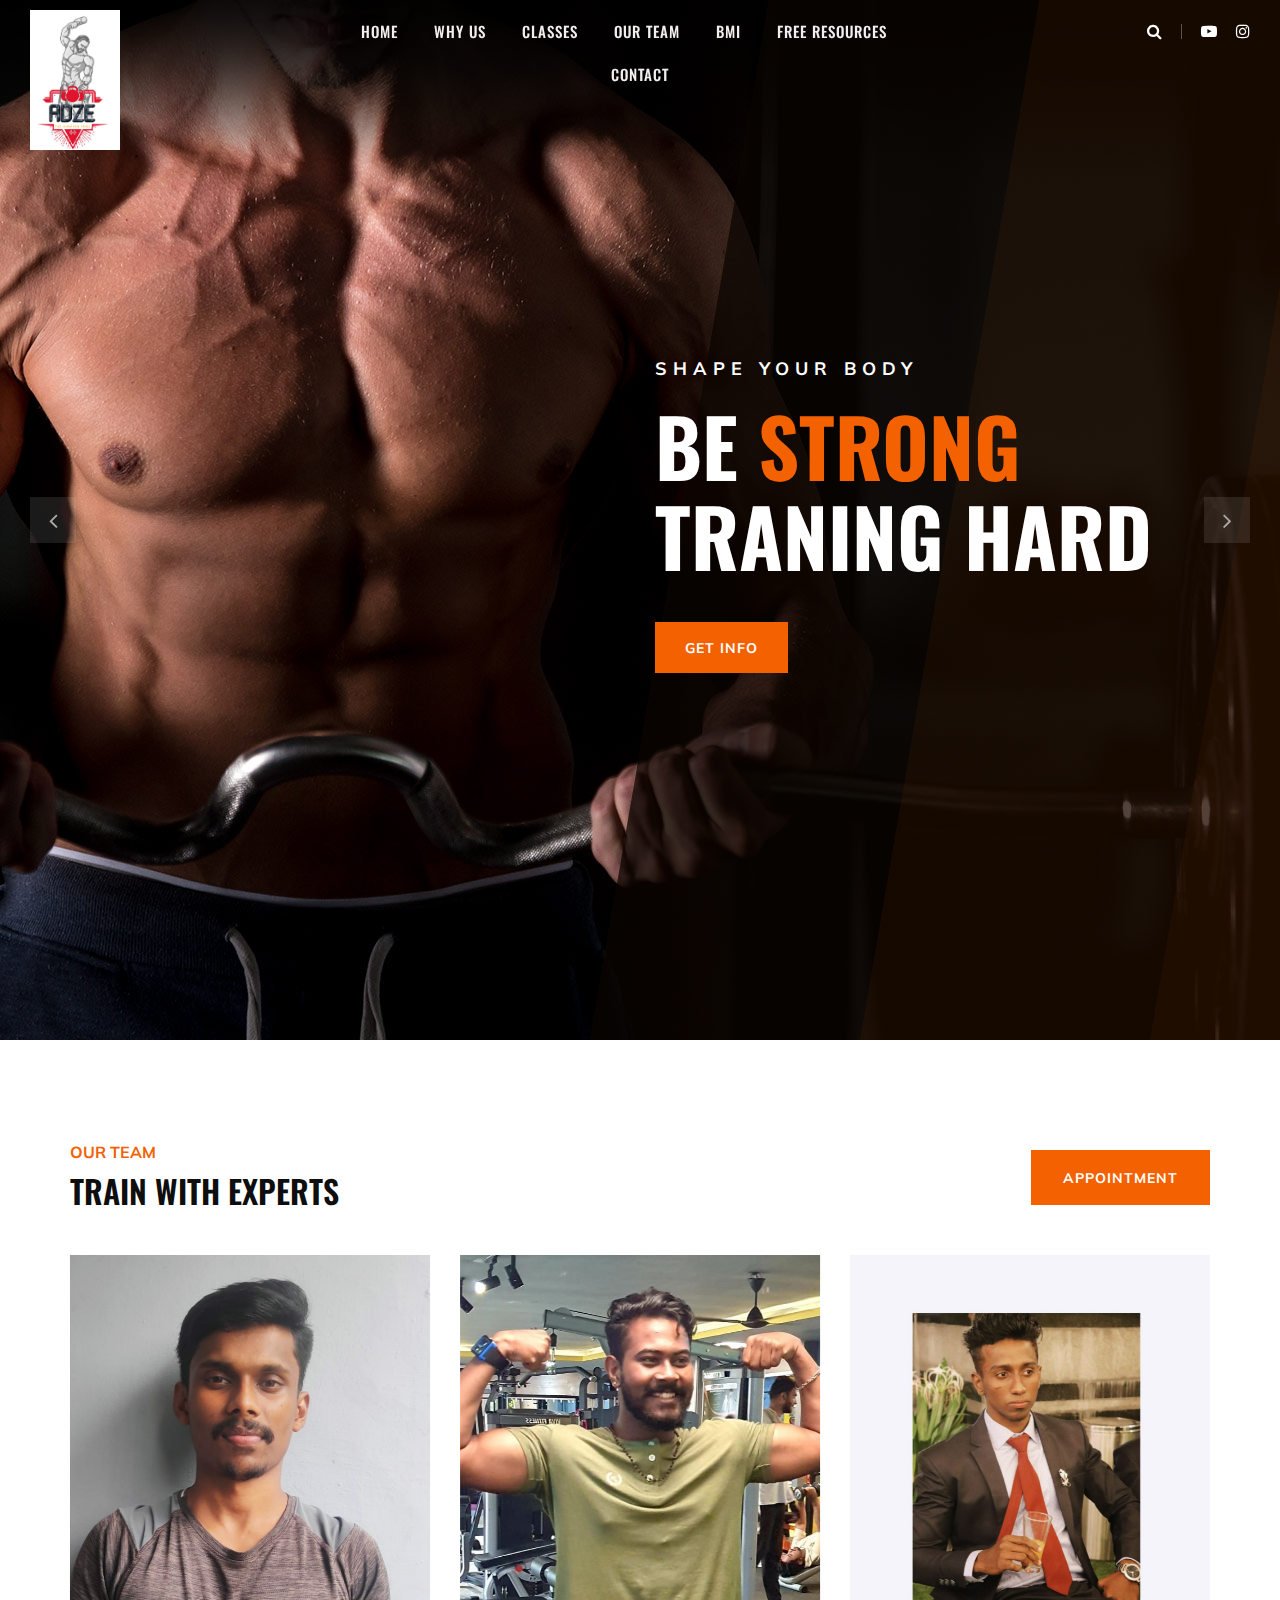
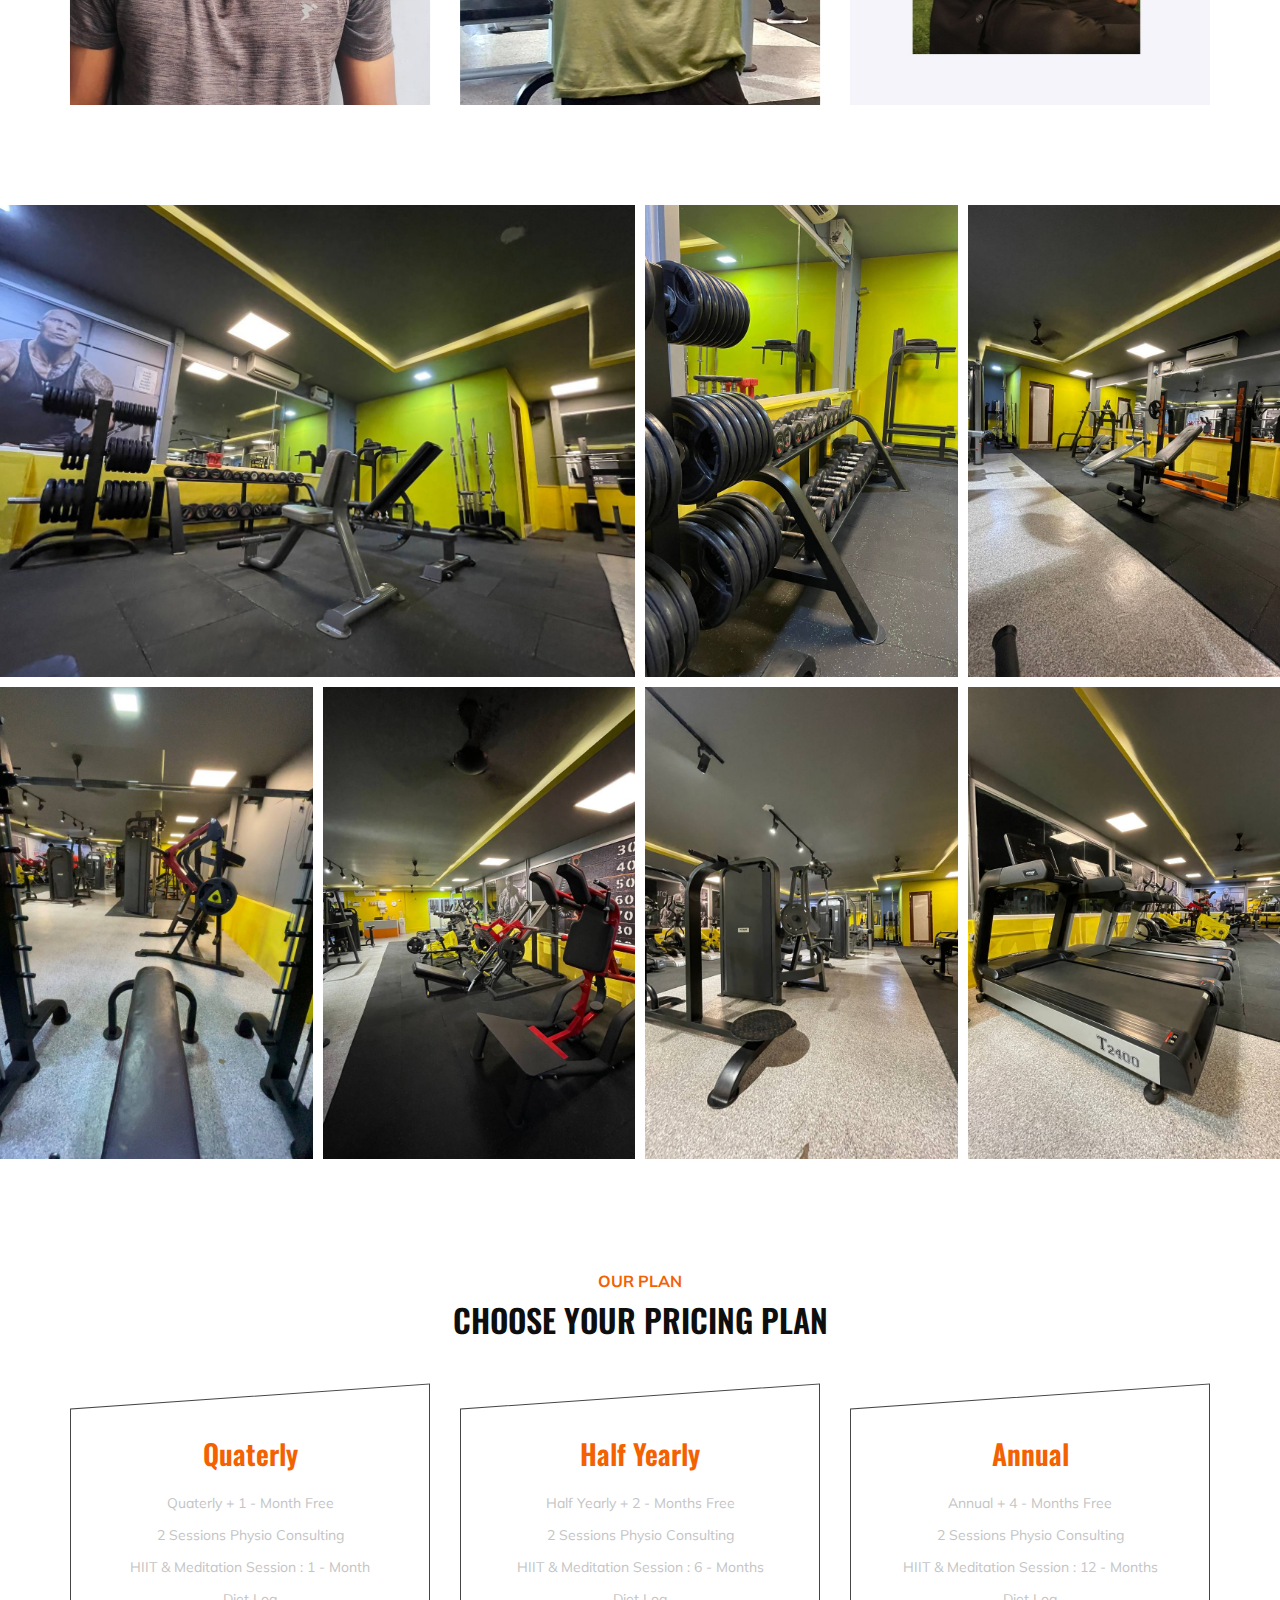
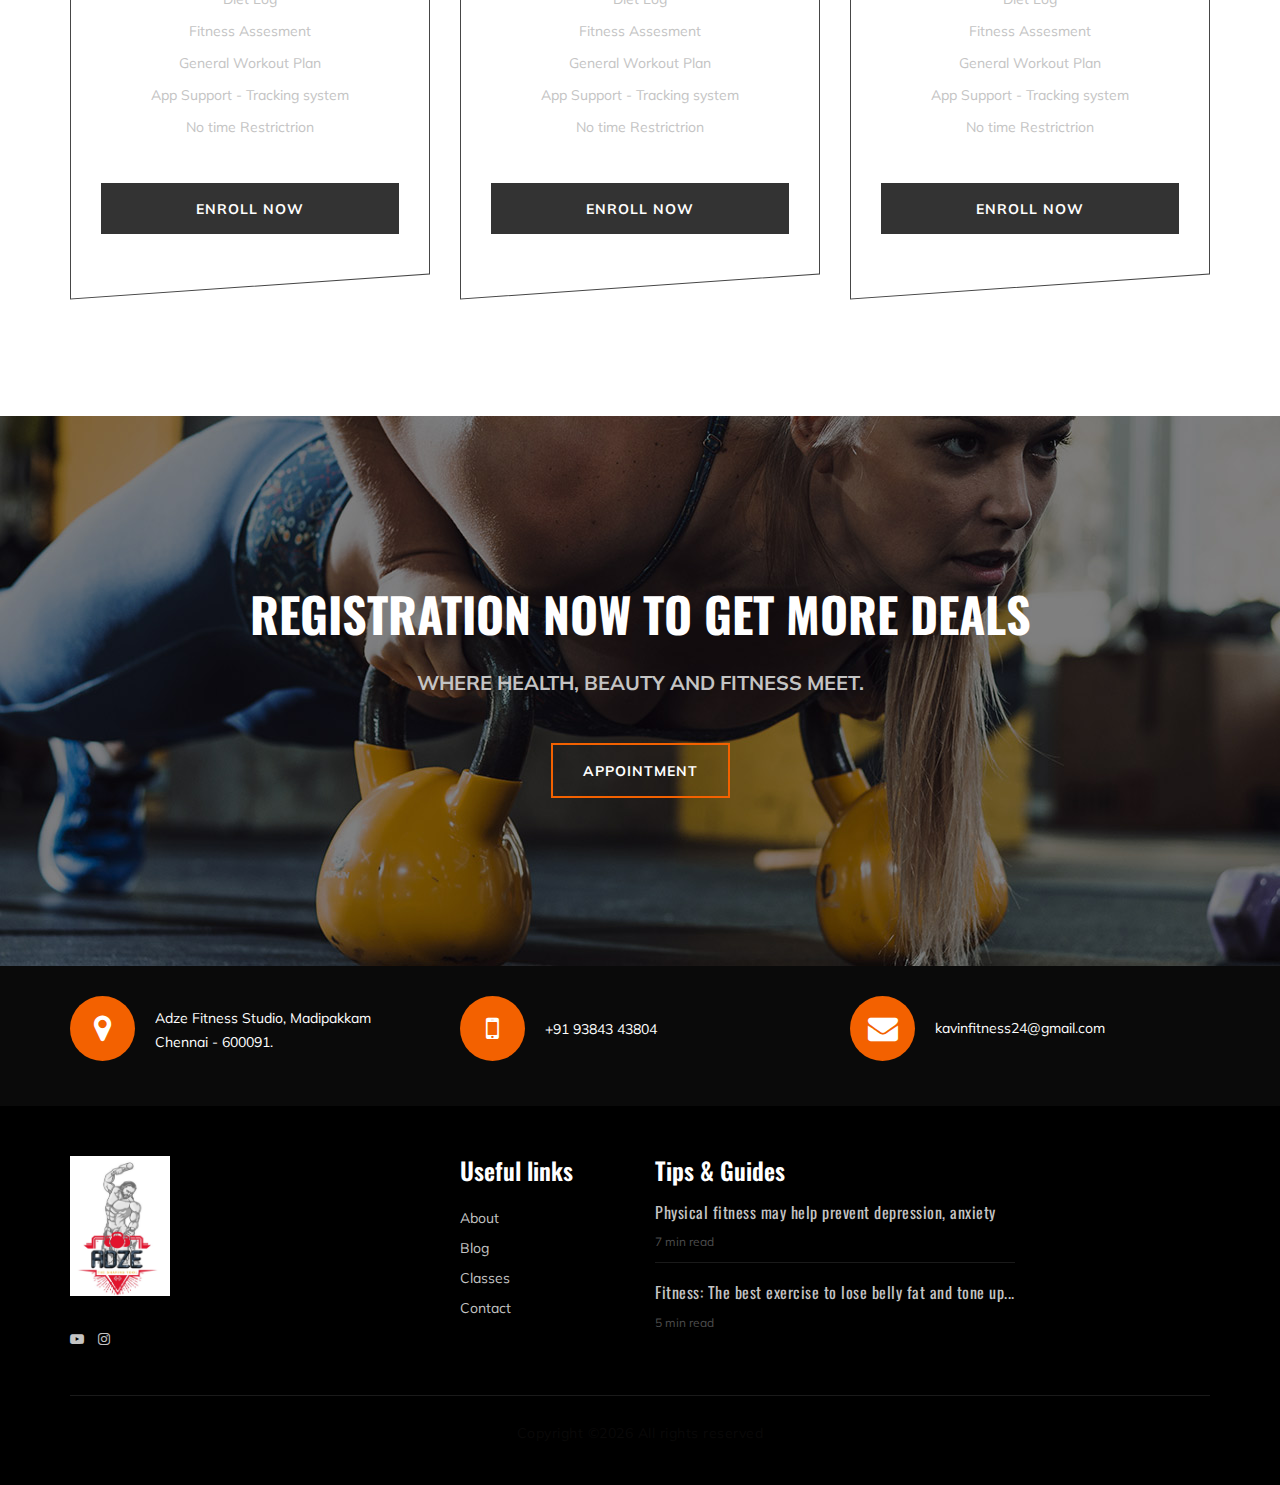
==== index.html @ 01c49a27 "change in Social Media" ====
<!DOCTYPE html>
<html lang="zxx">

<head>
    <meta charset="UTF-8">
    <meta name="description" content="Adze">
    <meta name="keywords" content="Gym, unica, creative, html">
    <meta name="viewport" content="width=device-width, initial-scale=1.0">
    <meta http-equiv="X-UA-Compatible" content="ie=edge">
    <title>Adze</title>

    <!-- Google Font -->
    <link href="https://fonts.googleapis.com/css?family=Muli:300,400,500,600,700,800,900&display=swap" rel="stylesheet">
    <link href="https://fonts.googleapis.com/css?family=Oswald:300,400,500,600,700&display=swap" rel="stylesheet">

    <!-- Css Styles -->
    <link rel="stylesheet" href="css/bootstrap.min.css" type="text/css">
    <link rel="stylesheet" href="css/font-awesome.min.css" type="text/css">
    <link rel="stylesheet" href="css/flaticon.css" type="text/css">
    <link rel="stylesheet" href="css/owl.carousel.min.css" type="text/css">
    <link rel="stylesheet" href="css/barfiller.css" type="text/css">
    <link rel="stylesheet" href="css/magnific-popup.css" type="text/css">
    <link rel="stylesheet" href="css/slicknav.min.css" type="text/css">
    <link rel="stylesheet" href="css/style.css" type="text/css">
</head>

<body>
     <!-- Page Preloder -->
    <div id="preloder">
        <div class="loader"></div>
    </div>

    <!-- Offcanvas Menu Section Begin -->
    <div class="offcanvas-menu-overlay"></div>
    <div class="offcanvas-menu-wrapper">
        <div class="canvas-close">
            <i class="fa fa-close"></i>
        </div>
        <div class="canvas-search search-switch">
            <i class="fa fa-search"></i>
        </div>
        <nav class="canvas-menu mobile-menu">
            <ul>
                <li><a href="./index.html">Home</a></li>
                <li><a href="./whyus.html">Why Us</a></li>
                <li><a href="./class-details.html">Classes</a></li>
                <li><a href="./team.html">Our Team</a></li>
                <li><a href="./bmi-calculator.html">BMI</a></li>
                <li><a href="./team.html">Free Resources</a></li>
                <li><a href="./contact.html">Contact</a></li>
            </ul>
        </nav>
        <div id="mobile-menu-wrap"></div>
        <div class="canvas-social">
            <a href="https://www.youtube.com/channel/UC8zOfI76V4s7AfyMSoFdSXA/featured" target="blank"><i class="fa fa-youtube-play"></i></a>
            <a href="https://www.instagram.com/adzefitnessstudio/?hl=en" target="blank"><i class="fa fa-instagram"></i></a>
        </div>
    </div>
    <!-- Offcanvas Menu Section End -->

    <!-- Header Section Begin -->
    <header class="header-section" style="
    padding-top: 10px;
">
        <div class="container-fluid">
            <div class="row">
                <div class="col-lg-3">
                    <div class="logo">
                        <a href="./index.html">
                            <img src="img/logo.jpg" alt="" style="
                            width: 90px;
                            height: 140px;
                        ">
                        </a>
                    </div>
                </div>
                <div class="col-lg-6">
                    <nav class="nav-menu">
                        <ul>
                            <li><a href="./index.html">Home</a></li>
                            <li><a href="./whyus.html">Why Us</a></li>
                            <li><a href="./class-details.html">Classes</a></li>
                            <li><a href="./team.html">Our Team</a></li>
                            <li><a href="./bmi-calculator.html">BMI</a></li>
                            <li><a href="./team.html">Free Resources</a></li>
                            <li><a href="./contact.html">Contact</a></li>
                        </ul>
                    </nav>
                </div>
                <div class="col-lg-3">
                    <div class="top-option">
                        <div class="to-search search-switch">
                            <i class="fa fa-search"></i>
                        </div>
                        <div class="to-social">                            
                            <a href="https://www.youtube.com/channel/UC8zOfI76V4s7AfyMSoFdSXA/featured" target="blank"><i class="fa fa-youtube-play"></i></a>
                            <a href="https://www.instagram.com/adzefitnessstudio/?hl=en" target="blank"><i class="fa fa-instagram"></i></a>
                        </div>
                    </div>
                </div>
            </div>
            <div class="canvas-open">
                <i class="fa fa-bars"></i>
            </div>
        </div>
    </header>
    <!-- Header End -->


    <!-- Hero Section Begin -->
    <section class="hero-section">
        <div class="hs-slider owl-carousel">
            <div class="hs-item set-bg" data-setbg="img/hero/hero-1.jpg">
                <div class="container">
                    <div class="row">
                        <div class="col-lg-6 offset-lg-6">
                            <div class="hi-text">
                                <span>Shape your body</span>
                                <h1>Be <strong>strong</strong> traning hard</h1>
                                <a href="./contact.html" class="primary-btn">Get info</a>
                            </div>
                        </div>
                    </div>
                </div>
            </div>
            <div class="hs-item set-bg" data-setbg="img/hero/hero-2.jpg">
                <div class="container">
                    <div class="row">
                        <div class="col-lg-6 offset-lg-6">
                            <div class="hi-text">
                                <span>Shape your body</span>
                                <h1>Be <strong>strong</strong> traning hard</h1>
                                <a href="./contact.html" class="primary-btn">Get info</a>
                            </div>
                        </div>
                    </div>
                </div>
            </div>
        </div>
    </section>
    <!-- Hero Section End -->


    <!-- Team Section Begin -->
    <section class="team-section spad">
        <div class="container">
            <div class="row">
                <div class="col-lg-12">
                    <div class="team-title">
                        <div class="section-title">
                            <span>Our Team</span>
                            <h2>TRAIN WITH EXPERTS</h2>
                        </div>
                        <a href="./contact.html" class="primary-btn btn-normal appoinment-btn", style="background: #f36100;">appointment</a>
                    </div>
                </div>
            </div>
            <div class="row">
                <div class="ts-slider owl-carousel">
                    <div class="col-lg-4">
                        <div class="ts-item set-bg" data-setbg="img/team/team-1.jpeg">
                            <div class="ts_text">
                                <h4>Anatha Krishnan</h4>
                                <span>Gym Trainer</span>
                            </div>
                        </div>
                    </div>
                    <div class="col-lg-4">
                        <div class="ts-item set-bg" data-setbg="img/team/team-2.jpeg">
                            <div class="ts_text">
                                <h4>Sabarinathan</h4>
                                <span>Gym Trainer</span>
                            </div>
                        </div>
                    </div>
                    <div class="col-lg-4">
                        <div class="ts-item set-bg" data-setbg="img/team/team-4.jpeg">
                            <div class="ts_text">
                                <h4>NAME</h4>
                                <span>Physio</span>
                            </div>
                        </div>
                    </div>
                </div>
            </div>
        </div>
    </section>
    <!-- Team Section End -->

    <!-- Gallery Section Begin -->
    <div class="gallery-section">
        <div class="gallery">
            <div class="grid-sizer"></div>
            <div class="gs-item grid-wide set-bg" data-setbg="img/gallery/gallery-1.jpeg">
                <a href="img/gallery/gallery-1.jpg" class="thumb-icon image-popup"><i class="fa fa-picture-o"></i></a>
            </div>
            <div class="gs-item set-bg" data-setbg="img/gallery/gallery-2.jpeg">
                <a href="img/gallery/gallery-2.jpg" class="thumb-icon image-popup"><i class="fa fa-picture-o"></i></a>
            </div>
            <div class="gs-item set-bg" data-setbg="img/gallery/gallery-3.jpeg">
                <a href="img/gallery/gallery-3.jpg" class="thumb-icon image-popup"><i class="fa fa-picture-o"></i></a>
            </div>
            <div class="gs-item set-bg" data-setbg="img/gallery/gallery-4.jpeg">
                <a href="img/gallery/gallery-4.jpg" class="thumb-icon image-popup"><i class="fa fa-picture-o"></i></a>
            </div>
            <div class="gs-item set-bg" data-setbg="img/gallery/gallery-5.jpeg">
                <a href="img/gallery/gallery-5.jpg" class="thumb-icon image-popup"><i class="fa fa-picture-o"></i></a>
            </div>
            <div class="gs-item set-bg" data-setbg="img/gallery/gallery-6.jpeg">
                <a href="img/gallery/gallery-6.jpg" class="thumb-icon image-popup"><i class="fa fa-picture-o"></i></a>
            </div>
            <div class="gs-item set-bg" data-setbg="img/gallery/gallery-7.jpeg">
                <a href="img/gallery/gallery-7.jpg" class="thumb-icon image-popup"><i class="fa fa-picture-o"></i></a>
            </div>
        </div>
    </div>
    <!-- Gallery Section End -->

    <!-- Pricing Section Begin -->
    <section class="pricing-section spad">
        <div class="container">
            <div class="row">
                <div class="col-lg-12">
                    <div class="section-title">
                        <span>Our Plan</span>
                        <h2>Choose your pricing plan</h2>
                    </div>
                </div>
            </div>
            <div class="row justify-content-center">
                <div class="col-lg-4 col-md-8">
                    <div class="ps-item">
                        <h3>Quaterly</h3>
                        <ul>
                            <li>Quaterly + 1 - Month Free</li>
                            <li>2 Sessions Physio Consulting</li>
                            <li>HIIT & Meditation Session : 1 - Month</li>
                            <li>Diet Log</li>
                            <li>Fitness Assesment</li>
                            <li>General Workout Plan</li>
                            <li>App Support - Tracking system</li>
                            <li>No time Restrictrion</li>
                        </ul>
                        <a href="./contact.html" class="primary-btn pricing-btn">Enroll now</a>
                        
                    </div>
                </div>
                <div class="col-lg-4 col-md-8">
                    <div class="ps-item">
                        <h3>Half Yearly</h3>
                        
                        <ul>
                            <li>Half Yearly + 2 - Months Free</li>
                            <li>2 Sessions Physio Consulting</li>
                            <li>HIIT & Meditation Session : 6 - Months</li>
                            <li>Diet Log</li>
                            <li>Fitness Assesment</li>
                            <li>General Workout Plan</li>
                            <li>App Support - Tracking system</li>
                            <li>No time Restrictrion</li>
                        </ul>
                        <a href="./contact.html" class="primary-btn pricing-btn">Enroll now</a>
                        
                    </div>
                </div>
                <div class="col-lg-4 col-md-8">
                    <div class="ps-item">
                        <h3>Annual</h3>
                        
                        <ul>
                            <li> Annual + 4 - Months Free</li>
                            <li>2 Sessions Physio Consulting</li>
                            <li>HIIT & Meditation Session : 12 - Months</li>
                            <li>Diet Log</li>
                            <li>Fitness Assesment</li>
                            <li>General Workout Plan</li>
                            <li>App Support - Tracking system</li>
                            <li>No time Restrictrion</li>
                        </ul>
                        <a href="./contact.html" class="primary-btn pricing-btn">Enroll now</a>
                        
                    </div>
                </div>
            </div>
        </div>
    </section>
    <!-- Pricing Section End -->

    <!-- Banner Section Begin -->
    <section class="banner-section set-bg" data-setbg="img/banner-bg.jpg">
        <div class="container">
            <div class="row">
                <div class="col-lg-12 text-center">
                    <div class="bs-text">
                        <h2>registration now to get more deals</h2>
                        <div class="bt-tips">Where health, beauty and fitness meet.</div>
                        <a href="./contact.html" class="primary-btn  btn-normal">Appointment</a>
                    </div>
                </div>
            </div>
        </div>
    </section>
    <!-- Banner Section End -->



    <!-- Get In Touch Section Begin -->
    <div class="gettouch-section">
        <div class="container">
            <div class="row">
                <div class="col-md-4">
                    <div class="gt-text">
                        <i class="fa fa-map-marker"></i>
                        <p>Adze Fitness Studio, Madipakkam<br/> Chennai - 600091.</p>
                    </div>
                </div>
                <div class="col-md-4">
                    <div class="gt-text">
                        <i class="fa fa-mobile"></i>
                        <ul>
                            <li>+91 93843 43804</li>
                        </ul>
                    </div>
                </div>
                <div class="col-md-4">
                    <div class="gt-text email">
                        <i class="fa fa-envelope"></i>
                        <p>kavinfitness24@gmail.com</p>
                    </div>
                </div>
            </div>
        </div>
    </div>
    <!-- Get In Touch Section End -->

    <!-- Footer Section Begin -->
    <section class="footer-section">
        <div class="container">
            <div class="row">
                <div class="col-lg-4">
                    <div class="fs-about">
                        <div class="fa-logo">
                            <a href="#"><img src="img/logo.jpg" alt="" style="
                                width: 100px;
                                height: 140px;
                            "></a>
                        </div>
                        <div class="fa-social">
                            <a href="https://www.youtube.com/channel/UC8zOfI76V4s7AfyMSoFdSXA/featured" target="blank"><i class="fa fa-youtube-play"></i></a>
                            <a href="https://www.instagram.com/adzefitnessstudio/?hl=en" target="blank"><i class="fa fa-instagram"></i></a>
                        </div>
                    </div>
                </div>
                <div class="col-lg-2 col-md-3 col-sm-6">
                    <div class="fs-widget">
                        <h4>Useful links</h4>
                        <ul>
                            <li><a href="#">About</a></li>
                            <li><a href="#">Blog</a></li>
                            <li><a href="./class-details.html">Classes</a></li>
                            <li><a href="./contact.html">Contact</a></li>
                        </ul>
                    </div>
                </div>
                <div class="col-lg-4 col-md-6">
                    <div class="fs-widget">
                        <h4>Tips & Guides</h4>
                        <div class="fw-recent">
                            <h6><a href="https://www.medicalnewstoday.com/articles/326005" target="_blank">Physical fitness may help prevent depression, anxiety</a></h6>
                            <ul>
                                <li>7 min read</li>
                                
                            </ul>
                        </div>
                        <div class="fw-recent">
                            <h6><a href="https://www.webmd.com/fitness-exercise/top-exercises-belly-fat#1" target="_blank">Fitness: The best exercise to lose belly fat and tone up...</a></h6>
                            <ul>
                                <li>5 min read</li>
                                
                            </ul>
                        </div>
                    </div>
                </div>
            </div>

            <div class="row">
                <div class="col-lg-12 text-center">
                    <div class="copyright-text">
                        <p><!-- Link back to Colorlib can't be removed. Template is licensed under CC BY 3.0. -->
  Copyright &copy;<script>document.write(new Date().getFullYear());</script> All rights reserved 
  <!-- Link back to Colorlib can't be removed. Template is licensed under CC BY 3.0. --></p>
                    </div>
                </div>
            </div>

        </div>
    </section>
    <!-- Footer Section End -->

    <!-- Search model Begin -->
    <div class="search-model">
        <div class="h-100 d-flex align-items-center justify-content-center">
            <div class="search-close-switch">+</div>
            <form class="search-model-form">
                <input type="text" id="search-input" placeholder="Search here.....">
            </form>
        </div>
    </div>
    <!-- Search model end -->

    <!-- Js Plugins -->
    <script src="js/jquery-3.3.1.min.js"></script>
    <script src="js/bootstrap.min.js"></script>
    <script src="js/jquery.magnific-popup.min.js"></script>
    <script src="js/masonry.pkgd.min.js"></script>
    <script src="js/jquery.barfiller.js"></script>
    <script src="js/jquery.slicknav.js"></script>
    <script src="js/owl.carousel.min.js"></script>
    <script src="js/main.js"></script>



</body>

</html>
---- css/flaticon.css ----
/*
  	Flaticon icon font: Flaticon
  	Creation date: 19/02/2019 07:27
  	*/

@font-face {
  font-family: "Flaticon";
  src: url("../fonts/Flaticon.eot");
  src: url("../fonts/Flaticon.eot?#iefix") format("embedded-opentype"),
       url("../fonts/Flaticon.woff2") format("woff2"),
       url("../fonts/Flaticon.woff") format("woff"),
       url("../fonts/Flaticon.ttf") format("truetype"),
       url("../fonts/Flaticon.svg#Flaticon") format("svg");
  font-weight: normal;
  font-style: normal;
}

@media screen and (-webkit-min-device-pixel-ratio:0) {
  @font-face {
    font-family: "Flaticon";
    src: url("../fonts/Flaticon.svg#Flaticon") format("svg");
  }
}

[class^="flaticon-"]:before, [class*=" flaticon-"]:before,
[class^="flaticon-"]:after, [class*=" flaticon-"]:after {   
  font-family: Flaticon;
  font-size: 40px;
  font-style: normal;
  margin-left: 0;
}

.flaticon-001-mattress:before { content: "\f100"; }
.flaticon-002-dumbell:before { content: "\f101"; }
.flaticon-003-weight:before { content: "\f102"; }
.flaticon-004-measuring-tape:before { content: "\f103"; }
.flaticon-005-clipboard:before { content: "\f104"; }
.flaticon-006-weight-1:before { content: "\f105"; }
.flaticon-007-rings:before { content: "\f106"; }
.flaticon-008-calendar:before { content: "\f107"; }
.flaticon-009-smartwatch:before { content: "\f108"; }
.flaticon-010-lockers:before { content: "\f109"; }
.flaticon-011-punching-ball:before { content: "\f10a"; }
.flaticon-012-bag:before { content: "\f10b"; }
.flaticon-013-balance:before { content: "\f10c"; }
.flaticon-014-heart-beat:before { content: "\f10d"; }
.flaticon-015-proteins:before { content: "\f10e"; }
.flaticon-016-fitness:before { content: "\f10f"; }
.flaticon-017-pull-up-bar:before { content: "\f110"; }
.flaticon-018-scale:before { content: "\f111"; }
.flaticon-019-bands:before { content: "\f112"; }
.flaticon-020-smartphone:before { content: "\f113"; }
.flaticon-021-tshirt:before { content: "\f114"; }
.flaticon-022-short:before { content: "\f115"; }
.flaticon-023-dumbbells:before { content: "\f116"; }
.flaticon-024-jumping-rope:before { content: "\f117"; }
.flaticon-025-fitness-1:before { content: "\f118"; }
.flaticon-026-gym:before { content: "\f119"; }
.flaticon-027-fitness-2:before { content: "\f11a"; }
.flaticon-028-weightlifting:before { content: "\f11b"; }
.flaticon-029-wheel:before { content: "\f11c"; }
.flaticon-030-dumbbells-1:before { content: "\f11d"; }
.flaticon-031-workout:before { content: "\f11e"; }
.flaticon-032-bottle:before { content: "\f11f"; }
.flaticon-033-juice:before { content: "\f120"; }
.flaticon-034-stationary-bike:before { content: "\f121"; }
.flaticon-035-punching-ball-1:before { content: "\f122"; }
.flaticon-036-timer:before { content: "\f123"; }
.flaticon-037-medal:before { content: "\f124"; }
.flaticon-038-treadmill:before { content: "\f125"; }
.flaticon-039-syringe:before { content: "\f126"; }
.flaticon-040-whistle:before { content: "\f127"; }
.flaticon-041-chest:before { content: "\f128"; }
.flaticon-042-pills:before { content: "\f129"; }
.flaticon-043-mp3:before { content: "\f12a"; }
.flaticon-044-no-smoking:before { content: "\f12b"; }
.flaticon-045-boxing-gloves:before { content: "\f12c"; }
.flaticon-046-gloves:before { content: "\f12d"; }
.flaticon-047-buck:before { content: "\f12e"; }
.flaticon-048-headgear:before { content: "\f12f"; }
.flaticon-049-hand-grip:before { content: "\f130"; }
.flaticon-050-no-fast-food:before { content: "\f131"; }
---- css/barfiller.css ----
body {
    font-family: Arial;
}

.barfiller {
    width:100%;
    height:12px;
    background:#fcfcfc;
    border:1px solid #ccc;
    position:relative;
    margin-bottom:20px;
    box-shadow: inset 1px 4px 9px -6px rgba(0,0,0,.5); 
    -moz-box-shadow: inset 1px 4px 9px -6px rgba(0,0,0,.5); 
}

.barfiller .fill {
    display:block;
    position:relative;
    width:0px;
    height:100%;
    background:#333;
    z-index:1;
}

.barfiller .tipWrap {
    display:none;
}

.barfiller .tip {
    margin-top:-30px;
    padding:2px 4px;
    font-size:11px;
    color:#fff;
    left:0px;
    position: relative;;
    z-index:2;
    background: #333;
} 

.barfiller .tip:after {
    border:solid;
    border-color:rgba(0,0,0,.8) transparent;
    border-width:6px 6px 0 6px;
    content:"";
    display:block;
    position:absolute;
    left:9px;
    top:100%;
    z-index:9
}
---- css/style.css ----
/******************************************************************
  Template Name: Gym
  Description:  Gym Fitness HTML Template
  Author: Colorlib
  Author URI: https://colorlib.com
  Version: 1.0
  Created: Colorlib
******************************************************************/

/*------------------------------------------------------------------
[Table of contents]

1.  Template default CSS
	1.1	Variables
	1.2	Mixins
	1.3	Flexbox
	1.4	Reset
2.  Helper Css
3.  Header Section
4.  Hero Section
5.  Service Section
6.  Class Section
7.  Price Plan Section
8.  Trainer Section
9.  Contact
10.  Footer Style

-------------------------------------------------------------------*/

/*----------------------------------------*/

/* Template default CSS
/*----------------------------------------*/

html,
body {
	height: 100%;
	font-family: "Muli", sans-serif;
	-webkit-font-smoothing: antialiased;
	font-smoothing: antialiased;
}

h1,
h2,
h3,
h4,
h5,
h6 {
	margin: 0;
	color: #ffffff;
	font-weight: 400;
	font-family: "Oswald", sans-serif;
}

h1 {
	font-size: 70px;
}

h2 {
	font-size: 36px;
}

h3 {
	font-size: 30px;
}

h4 {
	font-size: 24px;
}

h5 {
	font-size: 18px;
}

h6 {
	font-size: 16px;
}

p {
	font-size: 14px;
	font-family: "Muli", sans-serif;
	color: #0a0909;
	font-weight: 400;
	line-height: 24px;
	margin: 0 0 15px 0;
}

img {
	max-width: 100%;
}

input:focus,
select:focus,
button:focus,
textarea:focus {
	outline: none;
}

a:hover,
a:focus {
	text-decoration: none;
	outline: none;
	color: #fff;
}

ul,
ol {
	padding: 0;
	margin: 0;
}

/*---------------------
  Helper CSS
-----------------------*/

.section-title {
	margin-bottom: 45px;
	text-align: center;
}

.section-title span {
	font-size: 16px;
	color: #f36100;
	text-transform: uppercase;
	font-weight: 700;
}

.section-title h2 {
	color: #0e0e0e;
	font-size: 32px;
	font-weight: 600;
	text-transform: uppercase;
	margin-top: 8px;
}

.set-bg {
	background-repeat: no-repeat;
	background-size: cover;
	background-position: top center;
}

.spad {
	padding-top: 100px;
	padding-bottom: 100px;
}

.spad-2 {
	padding-top: 50px;
	padding-bottom: 70px;
}

.text-white h1,
.text-white h2,
.text-white h3,
.text-white h4,
.text-white h5,
.text-white h6,
.text-white p,
.text-white span,
.text-white li,
.text-white a {
	color: #fff;
}

/* buttons */

.primary-btn {
	display: inline-block;
	font-size: 14px;
	padding: 17px 30px 16px;
	color: #ffffff;
	background: #f36100;
	line-height: normal;
	letter-spacing: 1px;
	text-transform: uppercase;
	font-weight: 700;
}

.primary-btn.btn-normal {
	-webkit-transition: all 0.3s;
	-o-transition: all 0.3s;
	transition: all 0.3s;
}

.primary-btn.btn-normal:hover {
	background: #f36100;
	border-color: #f36100;
}

/* Preloder */

#preloder {
	position: fixed;
	width: 100%;
	height: 100%;
	top: 0;
	left: 0;
	z-index: 999999;
	background: #000;
}

.loader {
	width: 40px;
	height: 40px;
	position: absolute;
	top: 50%;
	left: 50%;
	margin-top: -13px;
	margin-left: -13px;
	border-radius: 60px;
	animation: loader 0.8s linear infinite;
	-webkit-animation: loader 0.8s linear infinite;
}

@keyframes loader {
	0% {
		-webkit-transform: rotate(0deg);
		transform: rotate(0deg);
		border: 4px solid #f44336;
		border-left-color: transparent;
	}
	50% {
		-webkit-transform: rotate(180deg);
		transform: rotate(180deg);
		border: 4px solid #673ab7;
		border-left-color: transparent;
	}
	100% {
		-webkit-transform: rotate(360deg);
		transform: rotate(360deg);
		border: 4px solid #f44336;
		border-left-color: transparent;
	}
}

@-webkit-keyframes loader {
	0% {
		-webkit-transform: rotate(0deg);
		border: 4px solid #f44336;
		border-left-color: transparent;
	}
	50% {
		-webkit-transform: rotate(180deg);
		border: 4px solid #673ab7;
		border-left-color: transparent;
	}
	100% {
		-webkit-transform: rotate(360deg);
		border: 4px solid #f44336;
		border-left-color: transparent;
	}
}

.spacial-controls {
	position: fixed;
	width: 111px;
	height: 91px;
	top: 0;
	right: 0;
	z-index: 999;
}

.spacial-controls .search-switch {
	display: block;
	height: 100%;
	padding-top: 30px;
	background: #323232;
	text-align: center;
	cursor: pointer;
}

.search-model {
	display: none;
	position: fixed;
	width: 100%;
	height: 100%;
	left: 0;
	top: 0;
	background: #000;
	z-index: 99999;
}

.search-model-form {
	padding: 0 15px;
}

.search-model-form input {
	width: 500px;
	font-size: 40px;
	border: none;
	border-bottom: 2px solid #333;
	background: none;
	color: #999;
}

.search-close-switch {
	position: absolute;
	width: 50px;
	height: 50px;
	background: #333;
	color: #fff;
	text-align: center;
	border-radius: 50%;
	font-size: 28px;
	line-height: 28px;
	top: 30px;
	cursor: pointer;
	-webkit-transform: rotate(45deg);
	-ms-transform: rotate(45deg);
	transform: rotate(45deg);
	display: -webkit-box;
	display: -ms-flexbox;
	display: flex;
	-webkit-box-align: center;
	-ms-flex-align: center;
	align-items: center;
	-webkit-box-pack: center;
	-ms-flex-pack: center;
	justify-content: center;
}

/*---------------------
  Header
-----------------------*/

.header-section {
	position: absolute;
	left: 0;
	top: 0;
	width: 100%;
	padding: 0 15px;
	padding-top: 55px;
	z-index: 99;
}

.logo a {
	display: inline-block;
}

.nav-menu {
	text-align: center;
}

.nav-menu ul li {
	list-style: none;
	display: inline-block;
	margin-right: 32px;
	position: relative;
	z-index: 1;
}

.nav-menu ul li .dropdown {
	position: absolute;
	left: -30px;
	top: 58px;
	width: 180px;
	background: #252525;
	z-index: 99;
	text-align: left;
	padding: 13px 0 20px;
	opacity: 0;
	visibility: hidden;
	-webkit-transition: all 0.3s;
	-o-transition: all 0.3s;
	transition: all 0.3s;
}

.nav-menu ul li .dropdown li {
	margin-right: 0;
	display: block;
}

.nav-menu ul li .dropdown li a {
	display: block;
	text-transform: none;
	padding: 6px 0 6px 30px;
	font-weight: 400;
}

.nav-menu ul li .dropdown li a:after {
	display: none;
}

.nav-menu ul li:last-child {
	margin-right: 0;
}

.nav-menu ul li.active>a {
	color: #f7f6f5;
}

.nav-menu ul li.active>a:after {
	opacity: 1;
}

.nav-menu ul li:hover>a {
	color: #fdfbfa;
}

.nav-menu ul li:hover>a:after {
	opacity: 1;
}

.nav-menu ul li:hover .dropdown {
	opacity: 1;
	visibility: visible;
}

.nav-menu ul li a {
	color: #f3efef;
	display: block;
	font-size: 15px;
	font-weight: 500;
	text-transform: uppercase;
	letter-spacing: 1px;
	font-family: "Oswald", sans-serif;
	padding: 10px 0px;
	position: relative;
	-webkit-transition: all 0.3s;
	-o-transition: all 0.3s;
	transition: all 0.3s;
}

.nav-menu ul li a:after {
	position: absolute;
	left: 0;
	top: 22px;
	height: 1px;
	width: 100%;
	background: #fcfbfa;
	content: "";
	-webkit-transform: rotate(-20deg);
	-ms-transform: rotate(-20deg);
	transform: rotate(-20deg);
	opacity: 0;
	-webkit-transition: all 0.3s;
	-o-transition: all 0.3s;
	transition: all 0.3s;
}

.top-option {
	text-align: right;
	padding: 9px 0;
}

.top-option .to-search {
	display: inline-block;
	padding-right: 20px;
	position: relative;
}

.top-option .to-search:after {
	position: absolute;
	right: 0;
	top: 5px;
	height: 15px;
	width: 1px;
	background: rgba(255, 255, 255, 0.3);
	content: "";
}

.top-option .to-search i {
	font-size: 16px;
	color: #ffffff;
	cursor: pointer;
}

.top-option .to-social {
	display: inline-block;
}

.top-option .to-social a {
	display: inline-block;
	color: #ffffff;
	font-size: 16px;
	margin-left: 15px;
}

.offcanvas-menu-wrapper {
	display: none;
}

.canvas-open {
	display: none;
}

/*---------------------
  Hero Section
-----------------------*/

.hs-slider.owl-carousel .owl-item.active .hs-item .hi-text span {
	position: relative;
	top: 0;
	-webkit-transition: all 0.2s ease 0.2s;
	-o-transition: all 0.2s ease 0.2s;
	transition: all 0.2s ease 0.2s;
	opacity: 1;
}

.hs-slider.owl-carousel .owl-item.active .hs-item .hi-text h1 {
	position: relative;
	top: 0;
	-webkit-transition: all 0.4s ease 0.4s;
	-o-transition: all 0.4s ease 0.4s;
	transition: all 0.4s ease 0.4s;
	opacity: 1;
}

.hs-slider.owl-carousel .owl-item.active .hs-item .hi-text .primary-btn {
	position: relative;
	top: 0;
	-webkit-transition: all 0.6s ease 0.6s;
	-o-transition: all 0.6s ease 0.6s;
	transition: all 0.6s ease 0.6s;
	opacity: 1;
}

.hs-slider.owl-carousel .owl-nav button {
	height: 46px;
	width: 46px;
	color: #a9a9a9;
	background: rgba(255, 255, 255, 0.1);
	line-height: 46px;
	text-align: center;
	position: absolute;
	font-size: 24px;
	left: 30px;
	top: 50%;
	-webkit-transform: translateY(-23px);
	-ms-transform: translateY(-23px);
	transform: translateY(-23px);
}

.hs-slider.owl-carousel .owl-nav button.owl-next {
	left: auto;
	right: 30px;
}

.hs-slider .hs-item {
	height: 1040px;
	display: -webkit-box;
	display: -ms-flexbox;
	display: flex;
	-ms-flex-line-pack: center;
	align-content: center;
	padding-top: 355px;
}

.hs-slider .hs-item .hi-text span {
	display: block;
	font-size: 18px;
	color: #ffffff;
	text-transform: uppercase;
	font-weight: 700;
	letter-spacing: 6px;
	margin-bottom: 18px;
	position: relative;
	top: 100px;
	opacity: 0;
}

.hs-slider .hs-item .hi-text h1 {
	font-size: 80px;
	color: #ffffff;
	font-weight: 700;
	text-transform: uppercase;
	line-height: 90px;
	margin-bottom: 42px;
	position: relative;
	top: 100px;
	opacity: 0;
}

.hs-slider .hs-item .hi-text h1 strong {
	color: #f36100;
}

.hs-slider .hs-item .hi-text .primary-btn {
	position: relative;
	top: 100px;
	opacity: 0;
}

/*---------------------
  ChoseUs Section
-----------------------*/

.choseus-section {
	background: #ffffff;
	padding-bottom: 70px;
}

.cs-item {
	text-align: center;
	margin-bottom: 30px;
}

.cs-item:hover span {
	background: #f36100;
	color: #ffffff;
}

.cs-item span {
	height: 90px;
	width: 90px;
	background: rgba(255, 255, 255, 0.1);
	border-radius: 50%;
	display: inline-block;
	color: #f36100;
	line-height: 90px;
	text-align: center;
	-webkit-transition: all 0.3s;
	-o-transition: all 0.3s;
	transition: all 0.3s;
}

.cs-item h4 {
	color: #ffffff;
	font-size: 22px;
	font-weight: 600;
	margin-top: 24px;
	margin-bottom: 16px;
}

/*---------------------
  Classes Section
-----------------------*/

.classes-section {
	background: #ffffff;
	padding-bottom: 80px;
}

.classes-section .section-title {
	margin-bottom: 35px;
}

.class-item {
	overflow: hidden;
	margin-bottom: 30px;
}

.class-item .ci-pic img {
	min-width: 100%;
}

.class-item .ci-text {
	background: #0a0a0a;
	position: relative;
	padding: 10px 30px 26px 30px;
	z-index: 1;
}

.class-item .ci-text:after {
	position: absolute;
	left: -5px;
	top: -44px;
	height: 100px;
	width: 600px;
	border-top: 4px solid #464646;
	background: #0a0a0a;
	content: "";
	-webkit-transform: rotate(-5deg);
	-ms-transform: rotate(-5deg);
	transform: rotate(-5deg);
	z-index: -1;
}

.class-item .ci-text span {
	color: #f36100;
	font-size: 12px;
	text-transform: uppercase;
	font-weight: 700;
}

.class-item .ci-text h5 {
	font-size: 20px;
	color: #ffffff;
	font-weight: 600;
	text-transform: uppercase;
	margin-top: 4px;
}

.class-item .ci-text h4 {
	font-size: 26px;
	color: #ffffff;
	font-weight: 600;
	text-transform: uppercase;
	margin-top: 4px;
}

.class-item .ci-text a {
	display: inline-block;
	width: 46px;
	height: 46px;
	background: rgba(255, 255, 255, 0.1);
	line-height: 46px;
	text-align: center;
	font-size: 24px;
	color: #ffffff;
	position: absolute;
	right: 30px;
	bottom: 26px;
}

/*---------------------
  Banner Section
-----------------------*/

.banner-section {
	height: 550px;
	display: -webkit-box;
	display: -ms-flexbox;
	display: flex;
	-webkit-box-align: center;
	-ms-flex-align: center;
	align-items: center;
	-webkit-box-pack: center;
	-ms-flex-pack: center;
	justify-content: center;
}

.bs-text.service-banner .bt-tips {
	margin-bottom: 35px;
}

.bs-text h2 {
	font-size: 48px;
	color: #ffffff;
	font-weight: 700;
	text-transform: uppercase;
	margin-bottom: 25px;
}

.bs-text .bt-tips {
	font-size: 20px;
	color: #c4c4c4;
	font-weight: 700;
	text-transform: uppercase;
	margin-bottom: 45px;
}

.bs-text .primary-btn {
	background: transparent;
	border: 2px solid #f36100;
}

.bs-text .play-btn {
	display: inline-block;
	height: 70px;
	width: 70px;
	background: #f36100;
	border-radius: 50%;
	line-height: 70px;
	text-align: center;
	font-size: 36px;
	color: #ffffff;
}

/*---------------------
  Pricing Section
-----------------------*/

.pricing-section {
	background: #ffffff;
}

.pricing-section .section-title {
	margin-bottom: 56px;
}

.ps-item {
	text-align: center;
	padding: 40px 30px 52px;
	border: 1px solid #464646;
	-webkit-transform: skewY(-4deg);
	-ms-transform: skewY(-4deg);
	transform: skewY(-4deg);
	-webkit-transition: all 0.5s;
	-o-transition: all 0.5s;
	transition: all 0.5s;
	margin-bottom: 30px;
	position: relative;
}

.ps-item:hover {
	background: #ffffff;
	border-color: #ffffff;
}

.ps-item:hover h3 {
	color: #111111;
}

.ps-item:hover .pi-price span {
	color: #444444;
}

.ps-item:hover ul li {
	color: #111111;
	font-weight: 600;
}

.ps-item:hover .primary-btn.pricing-btn {
	background: #f36100;
}

.ps-item:hover .thumb-icon {
	opacity: 1;
	visibility: visible;
}

.ps-item h3 {
	font-size: 28px;
	color: #f36100;
	font-weight: 600;
	margin-bottom: 16px;
	-webkit-transform: skewY(4deg);
	-ms-transform: skewY(4deg);
	transform: skewY(4deg);
}

.ps-item .pi-price {
	margin-bottom: 30px;
	-webkit-transform: skewY(4deg);
	-ms-transform: skewY(4deg);
	transform: skewY(4deg);
}

.ps-item .pi-price h2 {
	font-size: 60px;
	color: #f36100;
	font-weight: 600;
}

.ps-item .pi-price span {
	color: #c4c4c4;
	font-size: 16px;
	font-weight: 700;
	text-transform: uppercase;
}

.ps-item ul {
	margin-bottom: 40px;
	-webkit-transform: skewY(4deg);
	-ms-transform: skewY(4deg);
	transform: skewY(4deg);
}

.ps-item ul li {
	font-size: 14px;
	color: #c4c4c4;
	line-height: 32px;
	list-style: none;
}

.ps-item .primary-btn.pricing-btn {
	display: block;
	background: #333333;
	-webkit-transform: skewY(4deg);
	-ms-transform: skewY(4deg);
	transform: skewY(4deg);
}

.ps-item .thumb-icon {
	font-size: 48px;
	color: #f36100;
	position: absolute;
	left: 50px;
	bottom: 120px;
	-webkit-transform: skewY(4deg);
	-ms-transform: skewY(4deg);
	transform: skewY(4deg);
	opacity: 0;
	visibility: hidden;
}

/*---------------------
  Gallery Section
-----------------------*/

.gallery-section {
	background: #ffffff;
	overflow: hidden;
}

.gallery-section.gallery-page {
	padding-top: 10px;
}

.grid-sizer {
	width: calc(25% - 10px);
}

.gallery {
	margin-right: -10px;
}

.gallery .gs-item {
	height: 472px;
	width: calc(25% - 10px);
	float: left;
	margin-right: 10px;
	margin-bottom: 10px;
}

.gallery .gs-item:hover .thumb-icon {
	opacity: 1;
	visibility: visible;
}

.gallery .gs-item .thumb-icon {
	font-size: 48px;
	color: #f36100;
	display: -webkit-box;
	display: -ms-flexbox;
	display: flex;
	-webkit-box-align: center;
	-ms-flex-align: center;
	align-items: center;
	-webkit-box-pack: center;
	-ms-flex-pack: center;
	justify-content: center;
	height: 100%;
	cursor: pointer;
	opacity: 0;
	visibility: hidden;
	-webkit-transition: all 0.3s;
	-o-transition: all 0.3s;
	transition: all 0.3s;
}

.gallery .gs-item.grid-wide {
	width: calc(50% - 10px);
}

/*---------------------
  Team Section
-----------------------*/

.team-section {
	background: #ffffff;
}

.team-section.team-page {
	padding-bottom: 70px;
}

.team-section.team-page .ts-item {
	margin-bottom: 30px;
}

.team-section.team-page .ts-item:hover .ts_text {
	bottom: -30px;
}

.team-section.team-page .ts-item .tt_social {
	-webkit-transform: skewY(5deg);
	-ms-transform: skewY(5deg);
	transform: skewY(5deg);
	margin-top: 13px;
}

.team-section.team-page .ts-item .tt_social a {
	font-size: 14px;
	color: #c4c4c4;
	margin-right: 10px;
}

.team-section.team-page .ts-item .tt_social a:last-child {
	margin-right: 0;
}

.team-title .section-title {
	text-align: left;
	float: left;
}

.primary-btn.appoinment-btn {
	background: transparent;
	border: 2px solid #f36100;
	float: right;
	margin-top: 10px;
}

.ts-slider .col-lg-4 {
	max-width: 100%;
}

.ts-slider.owl-carousel .owl-dots {
	text-align: center;
	margin-top: 30px;
}

.ts-slider.owl-carousel .owl-dots button {
	height: 4px;
	width: 20px;
	background: #5c5c5c;
	margin-right: 15px;
	-webkit-transform: skewY(-5deg);
	-ms-transform: skewY(-5deg);
	transform: skewY(-5deg);
}

.ts-slider.owl-carousel .owl-dots button.active {
	background: #f36100;
}

.ts-slider.owl-carousel .owl-dots button:last-child {
	margin-right: 0;
}

.ts-item {
	height: 450px;
	position: relative;
	overflow: hidden;
}

.ts-item:hover .ts_text {
	bottom: -35px;
}

.ts-item .ts_text {
	padding: 40px 0 60px;
	text-align: center;
	background: #0a0a0a;
	border-top: 4px solid #464646;
	-webkit-transform: skewY(-5deg);
	-ms-transform: skewY(-5deg);
	transform: skewY(-5deg);
	position: absolute;
	left: 0;
	bottom: -250px;
	width: 100%;
	-webkit-transition: all 0.3s;
	-o-transition: all 0.3s;
	transition: all 0.3s;
}

.ts-item .ts_text h4 {
	color: #ffffff;
	font-weight: 600;
	margin-bottom: 14px;
	-webkit-transform: skewY(5deg);
	-ms-transform: skewY(5deg);
	transform: skewY(5deg);
}

.ts-item .ts_text span {
	display: block;
	font-size: 12px;
	font-weight: 700;
	color: #aaaaaa;
	text-transform: uppercase;
	-webkit-transform: skewY(5deg);
	-ms-transform: skewY(5deg);
	transform: skewY(5deg);
}

/*---------------------
  Get Touch Section
-----------------------*/

.gettouch-section {
	background: #0a0a0a;
	padding: 30px 0 15px;
}

.gt-text {
	overflow: hidden;
	margin-bottom: 30px;
}

.gt-text i {
	font-size: 30px;
	color: #ffffff;
	display: inline-block;
	height: 65px;
	width: 65px;
	background: #f36100;
	border-radius: 50%;
	line-height: 65px;
	text-align: center;
	float: left;
	margin-right: 20px;
}

.gt-text p {
	overflow: hidden;
	color: #ffffff;
	margin-bottom: 0;
	padding-top: 10px;
}

.gt-text ul {
	overflow: hidden;
	padding-top: 20px;
}

.gt-text ul li {
	list-style: none;
	font-size: 14px;
	color: #ffffff;
	margin-right: 25px;
	display: inline-block;
	position: relative;
}

.gt-text ul li:after {
	position: absolute;
	right: -18px;
	top: 0;
	content: "|";
	color: #545454;
}

.gt-text ul li:last-child {
	margin-right: 0;
}

.gt-text ul li:last-child:after {
	display: none;
}

.gt-text.email p {
	padding-top: 20px;
}

/*---------------------
  Footer
-----------------------*/

.footer-section {
	background: #000000;
	padding-top: 50px;
}

.fs-about {
	margin-bottom: 30px;
}

.fs-about .fa-logo {
	margin-bottom: 30px;
}

.fs-about .fa-logo a {
	display: inline-block;
}

.fs-about p {
	line-height: 26px;
	color: #c4c4c4;
}

.fs-about .fa-social a {
	font-size: 14px;
	color: #c4c4c4;
	margin-right: 10px;
}

.fs-about .fa-social a:last-child {
	margin-right: 0;
}

.fs-widget {
	margin-bottom: 30px;
}

.fs-widget h4 {
	color: #ffffff;
	font-weight: 600;
	margin-bottom: 18px;
}

.fs-widget ul li {
	list-style: none;
}

.fs-widget ul li a {
	font-size: 14px;
	color: #c4c4c4;
	line-height: 30px;
}

.fs-widget .fw-recent {
	margin-bottom: 20px;
	padding-bottom: 10px;
	border-bottom: 1px solid #1a1a1a;
}

.fs-widget .fw-recent:last-child {
	padding-bottom: 0;
	border: none;
}

.fs-widget .fw-recent h6 {
	margin-bottom: 6px;
}

.fs-widget .fw-recent h6 a {
	color: #c4c4c4;
	letter-spacing: 0.5px;
}

.fs-widget .fw-recent ul li {
	font-size: 12px;
	color: #4d4d4d;
	display: inline-block;
	margin-right: 25px;
	position: relative;
}

.fs-widget .fw-recent ul li:last-child:after {
	display: none;
}

.fs-widget .fw-recent ul li:after {
	position: absolute;
	right: -16px;
	top: 0;
	content: "|";
}

.copyright-text {
	font-size: 14px;
	color: #c4c4c4;
	letter-spacing: 0.5px;
	border-top: 1px solid #1a1a1a;
	padding: 25px 0;
	margin-top: 15px;
}

.copyright-text a,
.copyright-text i {
	color: #f36100;
}

/* ----------------------------------- Other Pages Styles ----------------------------------- */

/*---------------------
  Breadcrumb Section
-----------------------*/

.breadcrumb-section {
	height: 500px;
	padding-top: 230px;
}

.breadcrumb-text h2 {
	font-size: 60px;
	color: #ffffff;
	font-weight: 600;
	text-transform: uppercase;
	margin-bottom: 15px;
}

.breadcrumb-text .bt-option a {
	font-size: 18px;
	color: #ffffff;
	font-weight: 700;
	display: inline-block;
	position: relative;
	margin-right: 20px;
}

.breadcrumb-text .bt-option a:after {
	position: absolute;
	right: -14px;
	top: 6px;
	font-family: "FontAwesome";
	content: "";
	font-size: 13px;
	font-weight: 400;
}

.breadcrumb-text .bt-option span {
	font-size: 18px;
	color: #f36100;
	font-weight: 700;
}

/*---------------------
  About Us Section
-----------------------*/

.about-video {
	height: 640px;
	display: -webkit-box;
	display: -ms-flexbox;
	display: flex;
	-webkit-box-align: center;
	-ms-flex-align: center;
	align-items: center;
	-webkit-box-pack: center;
	-ms-flex-pack: center;
	justify-content: center;
}

.about-video .play-btn {
	display: inline-block;
	height: 70px;
	width: 70px;
	background: #f36100;
	border-radius: 50%;
	line-height: 70px;
	text-align: center;
	font-size: 36px;
	color: #ffffff;
}

.about-text {
	background: #000000;
	height: 640px;
	padding: 120px 70px 0 70px;
}

.about-text .section-title {
	text-align: left;
	margin-bottom: 30px;
}

.about-text .at-desc {
	margin-bottom: 27px;
}

.about-text .at-desc p {
	color: #c4c4c4;
}

.about-text .about-bar .ab-item {
	margin-bottom: 34px;
}

.about-text .about-bar .ab-item p {
	color: #ffffff;
	margin-bottom: 13px;
}

.about-text .about-bar .ab-item .barfiller {
	background: #2d2d2d;
	height: 5px;
	border: none;
	margin-bottom: 0;
}

.about-text .about-bar .ab-item .barfiller .tip {
	margin-top: 0;
	padding: 0;
	font-size: 14px;
	color: #ffffff;
	background: transparent;
	position: initial !important;
	float: right;
	margin-top: -40px;
}

.about-text .about-bar .ab-item .barfiller .tip:after {
	display: none;
}

/*---------------------
  Testimonial Section
-----------------------*/

.testimonial-section {
	background: #ffffff;
}

.ts_slider.owl-carousel .owl-item img {
	display: inline-block;
}

.ts_slider.owl-carousel .owl-nav button {
	height: 46px;
	width: 46px;
	color: #a9a9a9;
	background: rgba(255, 255, 255, 0.1);
	line-height: 46px;
	text-align: center;
	font-size: 24px;
	position: absolute;
	left: 30px;
	top: 50%;
	-webkit-transform: translateY(-23px);
	-ms-transform: translateY(-23px);
	transform: translateY(-23px);
}

.ts_slider.owl-carousel .owl-nav button.owl-next {
	left: auto;
	right: 30px;
}

.ts_slider .ts_item .ti_pic {
	margin-bottom: 32px;
}

.ts_slider .ts_item .ti_pic img {
	height: 200px;
	width: 200px;
	border-radius: 50%;
}

.ts_slider .ts_item .ti_text p {
	color: #fefefe;
	letter-spacing: 1px;
	margin-bottom: 20px;
}

.ts_slider .ts_item .ti_text h5 {
	color: #ffffff;
	font-weight: 600;
	text-transform: uppercase;
	margin-bottom: 8px;
}

.ts_slider .ts_item .ti_text .tt-rating i {
	font-size: 12px;
	color: #d49d09;
}

/*---------------------
  Services Section
-----------------------*/

.services-section {
	background: #ffffff;
}

.ss-pic img {
	height: 100%;
	min-width: 100%;
}

.ss-text {
	background: #252525;
	padding: 72px 30px;
	height: 293px;
	position: relative;
	z-index: 1;
	-webkit-transition: all 0.3s;
	-o-transition: all 0.3s;
	transition: all 0.3s;
}

.ss-text:hover {
	background: #363636;
}

.ss-text:hover a {
	color: #f36100;
}

.ss-text:hover:after {
	background: #363636;
}

.ss-text:after {
	position: absolute;
	left: -15px;
	top: 50%;
	height: 20px;
	width: 20px;
	background: #252525;
	content: "";
	-webkit-transform: rotate(45deg) translateY(-10px);
	-ms-transform: rotate(45deg) translateY(-10px);
	transform: rotate(45deg) translateY(-10px);
	z-index: -1;
	-webkit-transition: all 0.2s;
	-o-transition: all 0.2s;
	transition: all 0.2s;
}

.ss-text.second-row:after {
	left: auto;
	right: 0;
}

.ss-text h4 {
	font-size: 22px;
	color: #ffffff;
	font-weight: 600;
	margin-bottom: 10px;
}

.ss-text p {
	margin-bottom: 11px;
}

.ss-text a {
	font-size: 14px;
	color: #ffffff;
	font-weight: 700;
	text-transform: uppercase;
	-webkit-transition: all 0.3s;
	-o-transition: all 0.3s;
	transition: all 0.3s;
}

/*---------------------
  Class Timetable Section
-----------------------*/

.class-timetable-section {
	background: #ffffff;
}

.class-timetable-section.class-details-timetable {
	padding-top: 0;
}

.class-timetable-section .section-title {
	text-align: left;
}

.class-details-timetable_title {
	margin-bottom: 35px;
}

.class-details-timetable_title h5 {
	font-size: 20px;
	color: #ffffff;
	font-weight: 600;
}

.table-controls {
	text-align: right;
	margin-top: 14px;
	margin-bottom: 50px;
}

.table-controls ul {
	background: #000000;
	padding: 12px 30px 15px;
	display: inline-block;
}

.table-controls ul li {
	list-style: none;
	font-size: 14px;
	color: #aaaaaa;
	list-style: none;
	display: inline-block;
	margin-right: 35px;
	-webkit-transition: all 0.3s;
	-o-transition: all 0.3s;
	transition: all 0.3s;
	cursor: pointer;
	position: relative;
}

.table-controls ul li:after {
	position: absolute;
	right: -22px;
	top: 0;
	content: "/";
}

.table-controls ul li.active {
	color: #ffffff;
}

.table-controls ul li.active:after {
	color: #aaaaaa;
}

.table-controls ul li:last-child {
	margin-right: 0;
}

.table-controls ul li:last-child:after {
	display: none;
}

.class-timetable .ts-meta h5,
.class-timetable .ts-meta span {
	-webkit-transition: all 0.4s;
	-o-transition: all 0.4s;
	transition: all 0.4s;
}

.class-timetable.filtering .ts-meta h5,
.class-timetable.filtering .ts-meta span {
	opacity: 0;
}

.class-timetable.filtering .ts-meta.show h5,
.class-timetable.filtering .ts-meta.show span {
	opacity: 1;
}

.class-timetable.details-timetable td h5 {
	color: #ffffff1a;
}

.class-timetable.details-timetable td span {
	color: #363636;
}

.class-timetable.details-timetable td.hover-dp h5 {
	-webkit-transition: all 0.4s;
	-o-transition: all 0.4s;
	transition: all 0.4s;
}

.class-timetable.details-timetable td.hover-dp span {
	-webkit-transition: all 0.4s;
	-o-transition: all 0.4s;
	transition: all 0.4s;
}

.class-timetable.details-timetable td.hover-dp:hover h5 {
	color: #ffffff;
}

.class-timetable.details-timetable td.hover-dp:hover span {
	color: #a9a9a9;
}

.class-timetable.details-timetable td.dark-bg {
	background: #0a0a0a;
}

.class-timetable table {
	border: 1px solid #363636;
	text-align: center;
}

.class-timetable table thead {
	border-bottom: 1px solid #363636;
}

.class-timetable table thead tr th {
	font-size: 14px;
	color: #ffffff;
	background: #f36100;
	border-right: 1px solid #363636;
	padding: 15px 0;
	font-weight: 400;
}

.class-timetable table tbody tr td {
	width: 146px;
	padding: 35px 0;
}

.class-timetable table tbody tr td.class-time {
	font-size: 12px;
	color: #f36100;
	background: #000000;
	border: 1px solid #363636;
}

.class-timetable table tbody tr td.dark-bg {
	background: #090909;
}

.class-timetable table tbody tr td.hover-bg {
	-webkit-transition: all 0.3s;
	-o-transition: all 0.3s;
	transition: all 0.3s;
}

.class-timetable table tbody tr td.hover-bg:hover {
	background: #f36100;
}

.class-timetable table tbody tr td.blank-td {
	position: relative;
	overflow: hidden;
}

.class-timetable table tbody tr td.blank-td:after {
	position: absolute;
	left: -47px;
	top: 59px;
	width: 237px;
	height: 1px;
	background: #363636;
	content: "";
	-webkit-transform: rotate(-40deg);
	-ms-transform: rotate(-40deg);
	transform: rotate(-40deg);
}

.class-timetable table tbody tr td h5 {
	color: #ffffff;
	font-weight: 600;
	text-transform: uppercase;
	margin-bottom: 10px;
}

.class-timetable table tbody tr td span {
	display: block;
	font-size: 12px;
	color: #a9a9a9;
}

/*---------------------
  Class Details Section
-----------------------*/

.class-details-section {
	background: #ffffff;
	padding-bottom: 60px;
}

.class-details-text .cd-pic {
	margin-bottom: 45px;
}

.class-details-text .cd-pic img {
	min-width: 100%;
}

.class-details-text .cd-text {
	margin-bottom: 33px;
}

.class-details-text .cd-text .cd-single-item h3 {
	color: #ffffff;
	font-weight: 600;
	text-transform: uppercase;
	margin-bottom: 28px;
}

.class-details-text .cd-text .cd-single-item p {
	color: #c4c4c4;
}

.class-details-text .cd-trainer .cd-trainer-pic img {
	min-width: 100%;
}

.class-details-text .cd-trainer .cd-trainer-text {
	position: relative;
}

.class-details-text .cd-trainer .cd-trainer-text .trainer-title {
	margin-bottom: 18px;
}

.class-details-text .cd-trainer .cd-trainer-text .trainer-title h4 {
	color: #ffffff;
	font-weight: 600;
	margin-bottom: 6px;
}

.class-details-text .cd-trainer .cd-trainer-text .trainer-title span {
	font-size: 12px;
	color: #aaaaaa;
	text-transform: uppercase;
}

.class-details-text .cd-trainer .cd-trainer-text .trainer-social {
	position: absolute;
	right: 0;
	top: 20px;
}

.class-details-text .cd-trainer .cd-trainer-text .trainer-social a {
	display: inline-block;
	font-size: 14px;
	color: #c4c4c4;
	margin-right: 9px;
}

.class-details-text .cd-trainer .cd-trainer-text .trainer-social a:last-child {
	margin-right: 0;
}

.class-details-text .cd-trainer .cd-trainer-text p {
	color: #c4c4c4;
}

.class-details-text .cd-trainer .cd-trainer-text .trainer-info {
	margin-top: 28px;
	margin-bottom: 26px;
}

.class-details-text .cd-trainer .cd-trainer-text .trainer-info li {
	font-size: 14px;
	color: #c4c4c4;
	list-style: none;
	padding-bottom: 8px;
	border-bottom: 1px solid #252525;
	margin-bottom: 10px;
}

.class-details-text .cd-trainer .cd-trainer-text .trainer-info li:last-child {
	padding-bottom: 0;
	margin-bottom: 0;
	border-bottom: none;
}

.class-details-text .cd-trainer .cd-trainer-text .trainer-info li span {
	color: #ffffff;
	font-weight: 700;
	width: 150px;
	display: inline-block;
}

.sidebar-option {
	padding-left: 40px;
}

.sidebar-option .so-categories {
	margin-bottom: 40px;
}

.sidebar-option .so-categories .title {
	font-size: 20px;
	color: #ffffff;
	font-weight: 600;
	text-transform: uppercase;
	margin-bottom: 24px;
}

.sidebar-option .so-categories ul li {
	list-style: none;
}

.sidebar-option .so-categories ul li:hover a {
	color: #f36100;
}

.sidebar-option .so-categories ul li:hover a span {
	color: #ffffff;
}

.sidebar-option .so-categories ul li a {
	font-size: 14px;
	color: #c4c4c4;
	line-height: 40px;
	-webkit-transition: all 0.3s;
	-o-transition: all 0.3s;
	transition: all 0.3s;
}

.sidebar-option .so-categories ul li a span {
	font-size: 12px;
	float: right;
}

.sidebar-option .so-latest {
	margin-bottom: 60px;
}

.sidebar-option .so-latest .title {
	font-size: 20px;
	color: #ffffff;
	font-weight: 600;
	text-transform: uppercase;
	margin-bottom: 40px;
}

.sidebar-option .so-latest .latest-large {
	height: 200px;
	position: relative;
	margin-bottom: 30px;
}

.sidebar-option .so-latest .latest-large .ll-text {
	position: absolute;
	left: 0;
	bottom: 18px;
	width: 100%;
	padding: 0 25px;
}

.sidebar-option .so-latest .latest-large .ll-text h5 a {
	color: #ffffff;
	font-weight: 600;
	line-height: 23px;
}

.sidebar-option .so-latest .latest-large .ll-text ul li {
	list-style: none;
	font-size: 12px;
	color: #888888;
	position: relative;
	display: inline-block;
	margin-right: 25px;
}

.sidebar-option .so-latest .latest-large .ll-text ul li:last-child {
	margin-right: 0;
}

.sidebar-option .so-latest .latest-large .ll-text ul li:last-child:after {
	display: none;
}

.sidebar-option .so-latest .latest-large .ll-text ul li:after {
	position: absolute;
	right: -16px;
	top: 0;
	content: "|";
}

.sidebar-option .so-latest .latest-item {
	overflow: hidden;
	margin-bottom: 30px;
}

.sidebar-option .so-latest .latest-item:last-child {
	margin-bottom: 0;
}

.sidebar-option .so-latest .latest-item .li-pic {
	float: left;
	margin-right: 20px;
}

.sidebar-option .so-latest .latest-item .li-text {
	overflow: hidden;
}

.sidebar-option .so-latest .latest-item .li-text h6 a {
	font-size: 15px;
	color: #ffffff;
	line-height: 21px;
}

.sidebar-option .so-latest .latest-item .li-text .li-time {
	display: inline-block;
	font-size: 12px;
	color: #888888;
}

.sidebar-option .so-banner {
	height: 300px;
	position: relative;
}

.sidebar-option .so-banner h5 {
	font-size: 20px;
	font-weight: 600;
	color: #ffffff;
	text-transform: uppercase;
	position: absolute;
	left: 0;
	bottom: 30px;
	width: 100%;
	padding: 0 30px;
}

.sidebar-option .so-tags .title {
	font-size: 20px;
	color: #ffffff;
	font-weight: 600;
	text-transform: uppercase;
	margin-bottom: 40px;
}

.sidebar-option .so-tags a {
	display: inline-block;
	font-size: 14px;
	color: #c4c4c4;
	padding: 10px 15px;
	background: #252525;
	margin-right: 5px;
	margin-bottom: 10px;
}

/*------------------------
  Bmi Calculator Section
-------------------------*/

.bmi-calculator-section {
	background: #ffffff;
}

.section-title.chart-title {
	text-align: left;
}

.chart-table table {
	border: 1px solid #363636;
	width: 100%;
}

.chart-table table thead {
	border-bottom: 1px solid #363636;
}

.chart-table table thead tr th {
	background: #060606;
	font-size: 14px;
	color: #ffffff;
	font-weight: 500;
	text-transform: uppercase;
	border-right: 1px solid #363636;
	padding: 14px 0 11px 50px;
}

.chart-table table tbody tr:nth-child(even) {
	background: #111111;
}

.chart-table table tbody tr td {
	font-size: 14px;
	color: #c4c4c4;
	border-right: 1px solid #363636;
	padding: 17px 0 17px 50px;
}

.chart-table table tbody tr td.point {
	width: 200px;
}

.section-title.chart-calculate-title {
	text-align: left;
}

.chart-calculate-form p {
	color: #c4c4c4;
	margin-bottom: 24px;
}

.chart-calculate-form form input {
	font-size: 14px;
	color: #000000;
	width: 100%;
	height: 50px;
	border: 1px solid #363636;
	padding-left: 20px;
	padding-right: 5px;
	background: transparent;
	margin-bottom: 20px;
}

.chart-calculate-form form input::-webkit-input-placeholder {
	color: #c4c4c4;
}

.chart-calculate-form form input::-moz-placeholder {
	color: #c4c4c4;
}

.chart-calculate-form form input:-ms-input-placeholder {
	color: #c4c4c4;
}

.chart-calculate-form form input::-ms-input-placeholder {
	color: #c4c4c4;
}

.chart-calculate-form form input::placeholder {
	color: #c4c4c4;
}

.chart-calculate-form form button {
	font-size: 14px;
	color: #ffffff;
	text-transform: uppercase;
	font-weight: 700;
	width: 100%;
	border: none;
	padding: 15px 0;
	background: #f36100;
}

/*---------------------
  Blog Section
-----------------------*/

.blog-section {
	background: #ffffff;
}

.blog-section .sidebar-option {
	padding-left: 70px;
}

.blog-item {
	margin-bottom: 40px;
}

.blog-item .bi-pic {
	float: left;
}

.blog-item .bi-pic img {
	width: 360px;
	height: 240px;
	min-width: 100%;
}

.blog-item .bi-text {
	border: 1px solid #363636;
	overflow: hidden;
	height: 240px;
	padding: 32px 30px 0 30px;
}

.blog-item .bi-text h5 {
	margin-bottom: 10px;
}

.blog-item .bi-text h5 a {
	font-size: 20px;
	color: #ffffff;
	font-weight: 600;
	line-height: 28px;
}

.blog-item .bi-text ul {
	margin-bottom: 18px;
}

.blog-item .bi-text ul li {
	font-size: 12px;
	color: #888888;
	display: inline-block;
	list-style: none;
	margin-right: 25px;
	position: relative;
}

.blog-item .bi-text ul li:after {
	position: absolute;
	right: -15px;
	top: 0;
	content: "|";
}

.blog-item .bi-text ul li:last-child {
	margin-right: 0;
}

.blog-item .bi-text ul li:last-child:after {
	display: none;
}

.blog-item .bi-text p {
	color: #c4c4c4;
	line-height: 22px;
	margin-bottom: 0;
}

.blog-pagination {
	padding-top: 10px;
}

.blog-pagination a {
	display: inline-block;
	font-size: 18px;
	color: #ffffff;
	text-transform: uppercase;
	padding: 10px 20px;
	font-weight: 500;
	margin-right: 15px;
	background: #252525;
	font-family: "Oswald", sans-serif;
	-webkit-transition: all 0.3s;
	-o-transition: all 0.3s;
	transition: all 0.3s;
}

.blog-pagination a:last-child {
	margin-right: 0;
}

.blog-pagination a:hover {
	background: #555555;
}

/*--------------------------
  Blog Detils Hero Section
--------------------------*/

.blog-details-hero {
	height: 900px;
	padding-top: 365px;
}

.bh-text {
	background: rgba(0, 0, 0, 0.8);
	text-align: center;
	padding: 40px 50px 34px 50px;
}

.bh-text h3 {
	color: #ffffff;
	font-weight: 600;
	line-height: 39px;
	text-transform: uppercase;
	margin-bottom: 10px;
}

.bh-text ul li {
	font-size: 12px;
	color: #888888;
	display: inline-block;
	list-style: none;
	margin-right: 25px;
	position: relative;
}

.bh-text ul li:after {
	position: absolute;
	right: -15px;
	top: 0;
	content: "|";
}

.bh-text ul li:last-child {
	margin-right: 0;
}

.bh-text ul li:last-child:after {
	display: none;
}

/*---------------------
  Blog Details Section
-----------------------*/

.blog-details-section {
	background: #ffffff;
	padding-top: 80px;
	overflow: hidden;
}

.blog-details-text .blog-details-title {
	text-align: center;
	margin-bottom: 32px;
}

.blog-details-text .blog-details-title p {
	color: #c4c4c4;
}

.blog-details-text .blog-details-title p:first-child {
	margin-bottom: 25px;
}

.blog-details-text .blog-details-title h5 {
	font-size: 20px;
	color: #ffffff;
	font-weight: 600;
	padding-top: 5px;
	margin-bottom: 28px;
}

.blog-details-text .blog-details-pic {
	margin-right: -10px;
	overflow: hidden;
	margin-bottom: 22px;
}

.blog-details-text .blog-details-pic .blog-details-pic-item {
	width: calc(50% - 10px);
	float: left;
	margin-right: 10px;
	margin-bottom: 10px;
}

.blog-details-text .blog-details-pic .blog-details-pic-item img {
	min-width: 100%;
}

.blog-details-text .blog-details-desc {
	text-align: center;
	margin-bottom: 60px;
}

.blog-details-text .blog-details-desc p {
	color: #c4c4c4;
}

.blog-details-text .blog-details-quote {
	text-align: center;
	border: 2px solid #363636;
	padding: 40px 22px 25px;
	position: relative;
	margin-bottom: 30px;
}

.blog-details-text .blog-details-quote .quote-icon {
	position: absolute;
	left: 50%;
	top: -26px;
	height: 55px;
	width: 55px;
	background: #ffffff;
	border: 2px solid #363636;
	line-height: 47px;
	text-align: center;
	border-radius: 50%;
	-webkit-transform: translateX(-27.5px);
	-ms-transform: translateX(-27.5px);
	transform: translateX(-27.5px);
}

.blog-details-text .blog-details-quote h5 {
	font-size: 20px;
	color: #ffffff;
	line-height: 30px;
	margin-bottom: 6px;
}

.blog-details-text .blog-details-quote span {
	font-size: 15px;
	color: #888888;
	display: inline-block;
	font-weight: 700;
	text-transform: uppercase;
}

.blog-details-text .blog-details-more-desc {
	text-align: center;
	margin-bottom: 40px;
}

.blog-details-text .blog-details-more-desc p {
	color: #c4c4c4;
}

.blog-details-text .blog-details-more-desc p:first-child {
	margin-bottom: 25px;
}

.blog-details-text .blog-details-tag-share {
	text-align: center;
	margin-bottom: 100px;
}

.blog-details-text .blog-details-tag-share .tags {
	margin-bottom: 25px;
}

.blog-details-text .blog-details-tag-share .tags a {
	display: inline-block;
	font-size: 14px;
	color: #c4c4c4;
	padding: 10px 15px;
	background: #252525;
	margin-right: 5px;
	margin-bottom: 10px;
}

.blog-details-text .blog-details-tag-share .tags a:last-child {
	margin-right: 0;
}

.blog-details-text .blog-details-tag-share .share span {
	font-size: 14px;
	color: #c4c4c4;
	text-transform: uppercase;
	margin-right: 30px;
}

.blog-details-text .blog-details-tag-share .share a {
	font-size: 14px;
	color: #c4c4c4;
	margin-right: 15px;
}

.blog-details-text .blog-details-tag-share .share a:last-child {
	margin-right: 0;
}

.blog-details-text .blog-details-tag-share .share a i {
	color: #ffffff;
	margin-right: 5px;
}

.blog-details-text .blog-details-author {
	text-align: center;
	background: #0a0a0a;
	position: relative;
	padding: 70px 50px 35px 50px;
	margin-bottom: 55px;
}

.blog-details-text .blog-details-author .ba-pic {
	position: absolute;
	top: -45px;
	left: 50%;
	-webkit-transform: translateX(-45px);
	-ms-transform: translateX(-45px);
	transform: translateX(-45px);
}

.blog-details-text .blog-details-author .ba-pic img {
	height: 90px;
	width: 90px;
	border-radius: 50%;
}

.blog-details-text .blog-details-author .ba-text h5 {
	font-size: 20px;
	color: #ffffff;
	font-weight: 500;
	text-transform: uppercase;
	margin-bottom: 15px;
}

.blog-details-text .blog-details-author .ba-text p {
	color: #c4c4c4;
}

.blog-details-text .blog-details-author .ba-text .bp-social a {
	font-size: 13px;
	color: #c4c4c4;
	margin-right: 10px;
}

.blog-details-text .blog-details-author .ba-text .bp-social a:last-child {
	margin-right: 0;
}

.blog-details-text .comment-option .co-title {
	font-size: 20px;
	color: #ffffff;
	font-weight: 500;
	text-transform: uppercase;
	margin-bottom: 40px;
}

.blog-details-text .comment-option .co-widget {
	position: absolute;
	right: 0;
	top: 5px;
}

.blog-details-text .comment-option .co-widget a {
	font-size: 14px;
	color: #c4c4c4;
	margin-left: 8px;
}

.blog-details-text .comment-option .co-item {
	position: relative;
	padding-left: 30px;
	margin-bottom: 35px;
}

.blog-details-text .comment-option .co-item.reply-comment {
	margin-left: 30px;
}

.blog-details-text .comment-option .co-item:after {
	position: absolute;
	left: 0;
	top: 0;
	width: 1px;
	height: 100%;
	background: #363636;
	content: "";
}

.blog-details-text .comment-option .co-item .co-pic {
	overflow: hidden;
	margin-bottom: 12px;
}

.blog-details-text .comment-option .co-item .co-pic img {
	width: 30px;
	height: 30px;
	border-radius: 50%;
	float: left;
	margin-right: 10px;
}

.blog-details-text .comment-option .co-item .co-pic h5 {
	color: #ffffff;
	overflow: hidden;
	line-height: 30px;
}

.blog-details-text .comment-option .co-item .co-text p {
	color: #c4c4c4;
	margin-bottom: 0;
}

.leave-comment h5 {
	font-size: 20px;
	color: #ffffff;
	font-weight: 500;
	text-transform: uppercase;
	margin-bottom: 40px;
}

.leave-comment form input {
	font-size: 13px;
	color: #0f0f0f;
	width: 100%;
	height: 46px;
	border: 1px solid #363636;
	padding-left: 20px;
	padding-right: 5px;
	background: transparent;
	margin-bottom: 20px;
}

.leave-comment form input::-webkit-input-placeholder {
	color: #c4c4c4;
}


.leave-comment form input::-moz-placeholder {
	color: #c4c4c4;
}

.leave-comment form input:-ms-input-placeholder {
	color: #c4c4c4;
}

.leave-comment form input::-ms-input-placeholder {
	color: #c4c4c4;
}

.leave-comment form input::placeholder {
	color: #c4c4c4;
}

.leave-comment form textarea {
	font-size: 13px;
	color: #0f0e0e;
	width: 100%;
	height: 100px;
	border: 1px solid #363636;
	padding-left: 20px;
	padding-top: 12px;
	padding-right: 5px;
	background: transparent;
	margin-bottom: 14px;
	resize: none;
}

.leave-comment form textarea::-webkit-input-placeholder {
	color: #c4c4c4;
}

.leave-comment form textarea::-moz-placeholder {
	color: #c4c4c4;
}

.leave-comment form textarea:-ms-input-placeholder {
	color: #c4c4c4;
}

.leave-comment form textarea::-ms-input-placeholder {
	color: #c4c4c4;
}

.leave-comment form textarea::placeholder {
	color: #c4c4c4;
}

.leave-comment form button {
	font-size: 14px;
	color: #ffffff;
	text-transform: uppercase;
	font-weight: 700;
	width: 100%;
	border: none;
	padding: 14px 0 12px;
	background: #f36100;
}

/*---------------------
  Contact Section
-----------------------*/

.contact-section {
	background: #ffffff;
}

.section-title.contact-title {
	text-align: left;
	margin-bottom: 35px;
}

.contact-widget .cw-text {
	overflow: hidden;
	margin-bottom: 35px;
}

.contact-widget .cw-text i {
	font-size: 30px;
	color: #f36100;
	display: inline-block;
	height: 65px;
	width: 65px;
	background: #ffffff;
	border-radius: 50%;
	line-height: 65px;
	text-align: center;
	float: left;
	margin-right: 20px;
}

.contact-widget .cw-text p {
	overflow: hidden;
	color: #0f0e0e;
	margin-bottom: 0;
	padding-top: 10px;
}

.contact-widget .cw-text ul {
	overflow: hidden;
	padding-top: 20px;
}

.contact-widget .cw-text ul li {
	list-style: none;
	font-size: 14px;
	color: #0a0a0a;
	margin-right: 25px;
	display: inline-block;
	position: relative;
}

.contact-widget .cw-text ul li:after {
	position: absolute;
	right: -18px;
	top: 0;
	content: "|";
	color: #545454;
}

.contact-widget .cw-text ul li:last-child {
	margin-right: 0;
}

.contact-widget .cw-text ul li:last-child:after {
	display: none;
}

.contact-widget .cw-text.email p {
	padding-top: 20px;
}

.map {
	height: 550px;
	margin-top: 35px;
}

.map iframe {
	width: 100%;
}

/*---------------------
  404 Section
-----------------------*/

.section-404 {
	position: fixed;
	width: 100%;
	height: 100%;
	z-index: 999;
	background: rgba(0, 0, 0, 0.9);
	display: -webkit-box;
	display: -ms-flexbox;
	display: flex;
	-webkit-box-align: center;
	-ms-flex-align: center;
	align-items: center;
}

.text-404 {
	text-align: center;
}

.text-404 h1 {
	font-size: 200px;
	color: #ffffff;
	font-weight: 700;
	letter-spacing: 2px;
	margin-bottom: 15px;
}

.text-404 h3 {
	color: #ffffff;
	font-weight: 500;
	margin-bottom: 20px;
}

.text-404 p {
	font-size: 15px;
	color: #c4c4c4;
	margin-bottom: 43px;
}

.text-404 .search-404 {
	position: relative;
	width: 470px;
	margin: 0 auto 35px;
}

.text-404 .search-404 input {
	font-size: 15px;
	color: #ffffffb3;
	height: 46px;
	width: 100%;
	background: #f36100;
	border: none;
	padding-left: 20px;
}

.text-404 .search-404 input::-webkit-input-placeholder {
	color: #ffffffb3;
}

.text-404 .search-404 input::-moz-placeholder {
	color: #ffffffb3;
}

.text-404 .search-404 input:-ms-input-placeholder {
	color: #ffffffb3;
}

.text-404 .search-404 input::-ms-input-placeholder {
	color: #ffffffb3;
}

.text-404 .search-404 input::placeholder {
	color: #ffffffb3;
}

.text-404 .search-404 button {
	font-size: 16px;
	color: #ffffff;
	background: transparent;
	border: none;
	position: absolute;
	right: 0;
	top: 0;
	padding: 11px 20px 11px;
}

.text-404 a {
	font-size: 15px;
	color: #ffffff;
	font-weight: 700;
	text-transform: uppercase;
	position: relative;
	display: inline-block;
}

.text-404 a:after {
	position: absolute;
	left: 0;
	bottom: -5px;
	height: 1px;
	width: 100%;
	background: #252525;
	content: "";
}

.text-404 a i {
	color: #f36100;
	margin-right: 5px;
}

/*--------------------------------- Responsive Media Quaries -----------------------------*/

@media only screen and (min-width: 1650px) and (max-width: 1920px) {
	.nav-menu ul li {
		margin-right: 60px;
	}
}

@media only screen and (min-width: 1200px) {
	.container {
		max-width: 1170px;
	}
}

/* Medium Device = 1200px */

@media only screen and (min-width: 992px) and (max-width: 1199px) {
	.nav-menu ul li {
		margin-right: 5px;
	}
	.ps-item .thumb-icon {
		left: 15px;
	}
	.blog-item .bi-pic {
		float: none;
	}
	.blog-item .bi-text {
		height: auto;
		padding: 32px 30px 30px 30px;
	}
	.blog-item .bi-pic img {
		height: auto;
	}
}

/* Tablet Device = 768px */

@media only screen and (min-width: 768px) and (max-width: 991px) {
	.about-text {
		height: auto;
		padding: 120px 70px 60px 70px;
	}
	.blog-section .sidebar-option {
		padding-left: 0;
	}
	.blog-item .bi-pic {
		float: none;
	}
	.blog-item .bi-text {
		height: auto;
		padding: 32px 30px 30px 30px;
	}
	.class-details-text .cd-trainer .cd-trainer-text {
		padding-top: 30px;
	}
	.sidebar-option {
		padding-left: 0;
		padding-top: 30px;
	}
	.chart-table {
		margin-bottom: 30px;
	}
	.table-controls {
		text-align: left;
		margin-top: 0;
		margin-bottom: 30px;
	}
	.ss-text:after {
		display: none;
	}
	.ss-text {
		padding: 72px 60px;
		margin-bottom: 30px;
	}
	.class-item .ci-text:after {
		width: 750px;
	}
	.ts_slider.owl-carousel .owl-nav button {
		left: 0;
	}
	.ts_slider.owl-carousel .owl-nav button.owl-next {
		right: 0;
	}
	.hs-slider.owl-carousel .owl-nav button {
		left: 0;
	}
	.hs-slider.owl-carousel .owl-nav button.owl-next {
		right: 0;
	}
	.offcanvas-menu-overlay {
		position: fixed;
		left: 0;
		top: 0;
		background: rgba(0, 0, 0, 0.7);
		z-index: 999;
		height: 100%;
		width: 100%;
		visibility: hidden;
		-webkit-transition: 0.3s;
		-o-transition: 0.3s;
		transition: 0.3s;
	}
	.offcanvas-menu-overlay.active {
		visibility: visible;
	}
	.canvas-open {
		position: absolute;
		right: 40px;
		top: 61px;
		font-size: 22px;
		width: 30px;
		height: 30px;
		color: #ffffff;
		border: 1px solid #ffffff;
		border-radius: 2px;
		line-height: 29px;
		text-align: center;
		z-index: 1;
		display: block;
		cursor: pointer;
	}
	.offcanvas-menu-wrapper {
		position: fixed;
		left: -300px;
		top: 0;
		width: 300px;
		z-index: 999;
		background: #ffffff;
		overflow-y: auto;
		height: 100%;
		opacity: 0;
		visibility: hidden;
		-webkit-transition: all 0.5s;
		-o-transition: all 0.5s;
		transition: all 0.5s;
		padding: 50px 30px 30px 30px;
		display: block;
	}
	.offcanvas-menu-wrapper.show-offcanvas-menu-wrapper {
		left: 0;
		opacity: 1;
		visibility: visible;
	}
	.offcanvas-menu-wrapper .canvas-close {
		font-size: 22px;
		width: 30px;
		height: 30px;
		border: 1px solid #ffffff;
		border-radius: 2px;
		text-align: center;
		line-height: 27px;
		position: absolute;
		right: 20px;
		top: 20px;
		cursor: pointer;
	}
	.offcanvas-menu-wrapper .canvas-search {
		font-size: 18px;
		text-align: center;
		margin-bottom: 20px;
		cursor: pointer;
	}
	.offcanvas-menu-wrapper .canvas-menu {
		display: none;
	}
	.offcanvas-menu-wrapper .canvas-social {
		text-align: center;
		padding-top: 20px;
	}
	.offcanvas-menu-wrapper .canvas-social a {
		display: inline-block;
		font-size: 16px;
		color: #363636;
		margin-right: 6px;
	}
	.offcanvas-menu-wrapper .canvas-social a:last-child {
		margin-right: 0;
	}
	.offcanvas-menu-wrapper .slicknav_btn {
		display: none;
	}
	.offcanvas-menu-wrapper .slicknav_menu {
		background: transparent;
		padding: 0;
	}
	.offcanvas-menu-wrapper .slicknav_nav {
		display: block !important;
	}
	.offcanvas-menu-wrapper .slicknav_nav ul {
		margin: 0;
	}
	.offcanvas-menu-wrapper .slicknav_nav .slicknav_row,
	.offcanvas-menu-wrapper .slicknav_nav a {
		padding: 10px 0;
		margin: 0;
		color: #ffffff;
		border-bottom: 1px solid #ffffff;
		font-weight: 500;
		font-family: "Oswald", sans-serif;
		font-size: 15px;
	}
	.offcanvas-menu-wrapper .slicknav_nav .slicknav_row:hover {
		border-radius: 0;
		background: transparent;
		color: #f36100;
	}
	.offcanvas-menu-wrapper .slicknav_nav a:hover {
		border-radius: 0;
		background: transparent;
		color: #f36100;
	}
	.nav-menu {
		display: none;
	}
	.top-option {
		display: none;
	}
	.grid-sizer {
		width: calc(50% - 10px);
	}
	.gallery .gs-item {
		width: calc(50% - 10px);
		float: none;
	}
	.gallery .gs-item.grid-wide {
		width: 100%;
	}
	.blog-item .bi-pic img {
		height: auto;
	}
}

/* Wide Mobile = 480px */

@media only screen and (max-width: 767px) {
	.offcanvas-menu-overlay {
		position: fixed;
		left: 0;
		top: 0;
		background: rgba(0, 0, 0, 0.7);
		z-index: 999;
		height: 100%;
		width: 100%;
		visibility: hidden;
		-webkit-transition: 0.3s;
		-o-transition: 0.3s;
		transition: 0.3s;
	}
	.offcanvas-menu-overlay.active {
		visibility: visible;
	}
	.canvas-open {
		position: absolute;
		right: 40px;
		top: 61px;
		font-size: 22px;
		width: 30px;
		height: 30px;
		color: #ffffff;
		border: 1px solid #ffffff;
		border-radius: 2px;
		line-height: 29px;
		text-align: center;
		z-index: 1;
		display: block;
		cursor: pointer;
	}
	.offcanvas-menu-wrapper {
		position: fixed;
		left: -300px;
		top: 0;
		width: 300px;
		z-index: 999;
		background: #ffffff;
		overflow-y: auto;
		height: 100%;
		opacity: 0;
		visibility: hidden;
		-webkit-transition: all 0.5s;
		-o-transition: all 0.5s;
		transition: all 0.5s;
		padding: 50px 30px 30px 30px;
		display: block;
	}
	.offcanvas-menu-wrapper.show-offcanvas-menu-wrapper {
		left: 0;
		opacity: 1;
		visibility: visible;
	}
	.offcanvas-menu-wrapper .canvas-close {
		font-size: 22px;
		width: 30px;
		height: 30px;
		border: 1px solid #ffffff;
		border-radius: 2px;
		text-align: center;
		line-height: 27px;
		position: absolute;
		right: 20px;
		top: 20px;
		cursor: pointer;
	}
	.offcanvas-menu-wrapper .canvas-search {
		font-size: 18px;
		text-align: center;
		margin-bottom: 20px;
		cursor: pointer;
	}
	.offcanvas-menu-wrapper .canvas-menu {
		display: none;
	}
	.offcanvas-menu-wrapper .canvas-social {
		text-align: center;
		padding-top: 20px;
	}
	.offcanvas-menu-wrapper .canvas-social a {
		display: inline-block;
		font-size: 16px;
		color: #363636;
		margin-right: 6px;
	}
	.offcanvas-menu-wrapper .canvas-social a:last-child {
		margin-right: 0;
	}
	.offcanvas-menu-wrapper .slicknav_btn {
		display: none;
	}
	.offcanvas-menu-wrapper .slicknav_menu {
		background: transparent;
		padding: 0;
	}
	.offcanvas-menu-wrapper .slicknav_nav {
		display: block !important;
	}
	.offcanvas-menu-wrapper .slicknav_nav ul {
		margin: 0;
	}
	.offcanvas-menu-wrapper .slicknav_nav .slicknav_row,
	.offcanvas-menu-wrapper .slicknav_nav a {
		padding: 10px 0;
		margin: 0;
		color: #ffffff;
		border-bottom: 1px solid #ffffff;
		font-weight: 500;
		font-family: "Oswald", sans-serif;
		font-size: 15px;
	}
	.offcanvas-menu-wrapper .slicknav_nav .slicknav_row:hover {
		border-radius: 0;
		background: transparent;
		color: #f36100;
	}
	.offcanvas-menu-wrapper .slicknav_nav .slicknav_row:hover a {
		color: #f36100;
	}
	.offcanvas-menu-wrapper .slicknav_nav a:hover {
		border-radius: 0;
		background: transparent;
		color: #f36100;
	}
	.nav-menu {
		display: none;
	}
	.top-option {
		display: none;
	}
	.gallery .gs-item {
		width: 100%;
		float: none;
	}
	.gallery .gs-item.grid-wide {
		width: 100%;
	}
	.about-text {
		height: auto;
		padding: 120px 70px 60px 70px;
	}
	.class-timetable {
		overflow-x: auto;
	}
	.chart-table {
		overflow-x: auto;
	}
	.blog-section .p-0 {
		padding: 15px !important;
	}
	.blog-section .sidebar-option {
		padding-left: 0;
	}
	.blog-item .bi-pic {
		float: none;
	}
	.blog-item .bi-text {
		height: auto;
		padding: 32px 30px 30px 30px;
	}
	.class-details-text .cd-trainer .cd-trainer-text {
		padding-top: 30px;
	}
	.sidebar-option {
		padding-left: 0;
		padding-top: 30px;
	}
	.chart-table {
		margin-bottom: 30px;
	}
	.table-controls {
		text-align: left;
		margin-top: 0;
		margin-bottom: 30px;
	}
	.ss-text:after {
		display: none;
	}
	.ss-text {
		padding: 72px 60px;
		height: auto;
	}
	.class-item .ci-text:after {
		width: 750px;
	}
	.hs-slider .hs-item {
		height: auto;
		padding: 250px 0 150px;
	}
	.hs-slider .hs-item .hi-text h1 {
		font-size: 48px;
		line-height: normal;
	}
	.ts_slider.owl-carousel .owl-nav button {
		left: 0;
	}
	.ts_slider.owl-carousel .owl-nav button.owl-next {
		right: 0;
	}
	.hs-slider.owl-carousel .owl-nav button {
		left: 0;
	}
	.hs-slider.owl-carousel .owl-nav button.owl-next {
		right: 0;
	}
	.ss-pic img {
		height: auto;
	}
	.ss-text {
		margin-bottom: 20px;
	}
	.blog-item .bi-pic img {
		height: auto;
	}
	.blog-details-hero {
		height: auto;
		padding: 160px 0 100px;
	}
	.text-404 .search-404 {
		width: 100%;
	}
	.search-model-form input {
		width: 100%;
	}
}

/* Small Device = 320px */

@media only screen and (max-width: 479px) {
	.primary-btn.appoinment-btn {
		float: none;
		margin-top: 0;
	}
	.hs-slider .hs-item .hi-text h1 {
		font-size: 38px;
		line-height: normal;
	}
	.team-title {
		margin-bottom: 20px;
	}
	.about-text {
		padding: 70px 15px 60px;
	}
	.blog-details-section .p-0 {
		padding: 15px !important;
	}
	.text-404 h1 {
		font-size: 160px;
	}
	.breadcrumb-text h2 {
		font-size: 38px;
	}
	.text-404 h1 {
		font-size: 80px;
	}
	.blog-details-text .blog-details-author {
		padding: 70px 15px 35px;
	}
	.search-model-form input {
		font-size: 28px;
	}
}
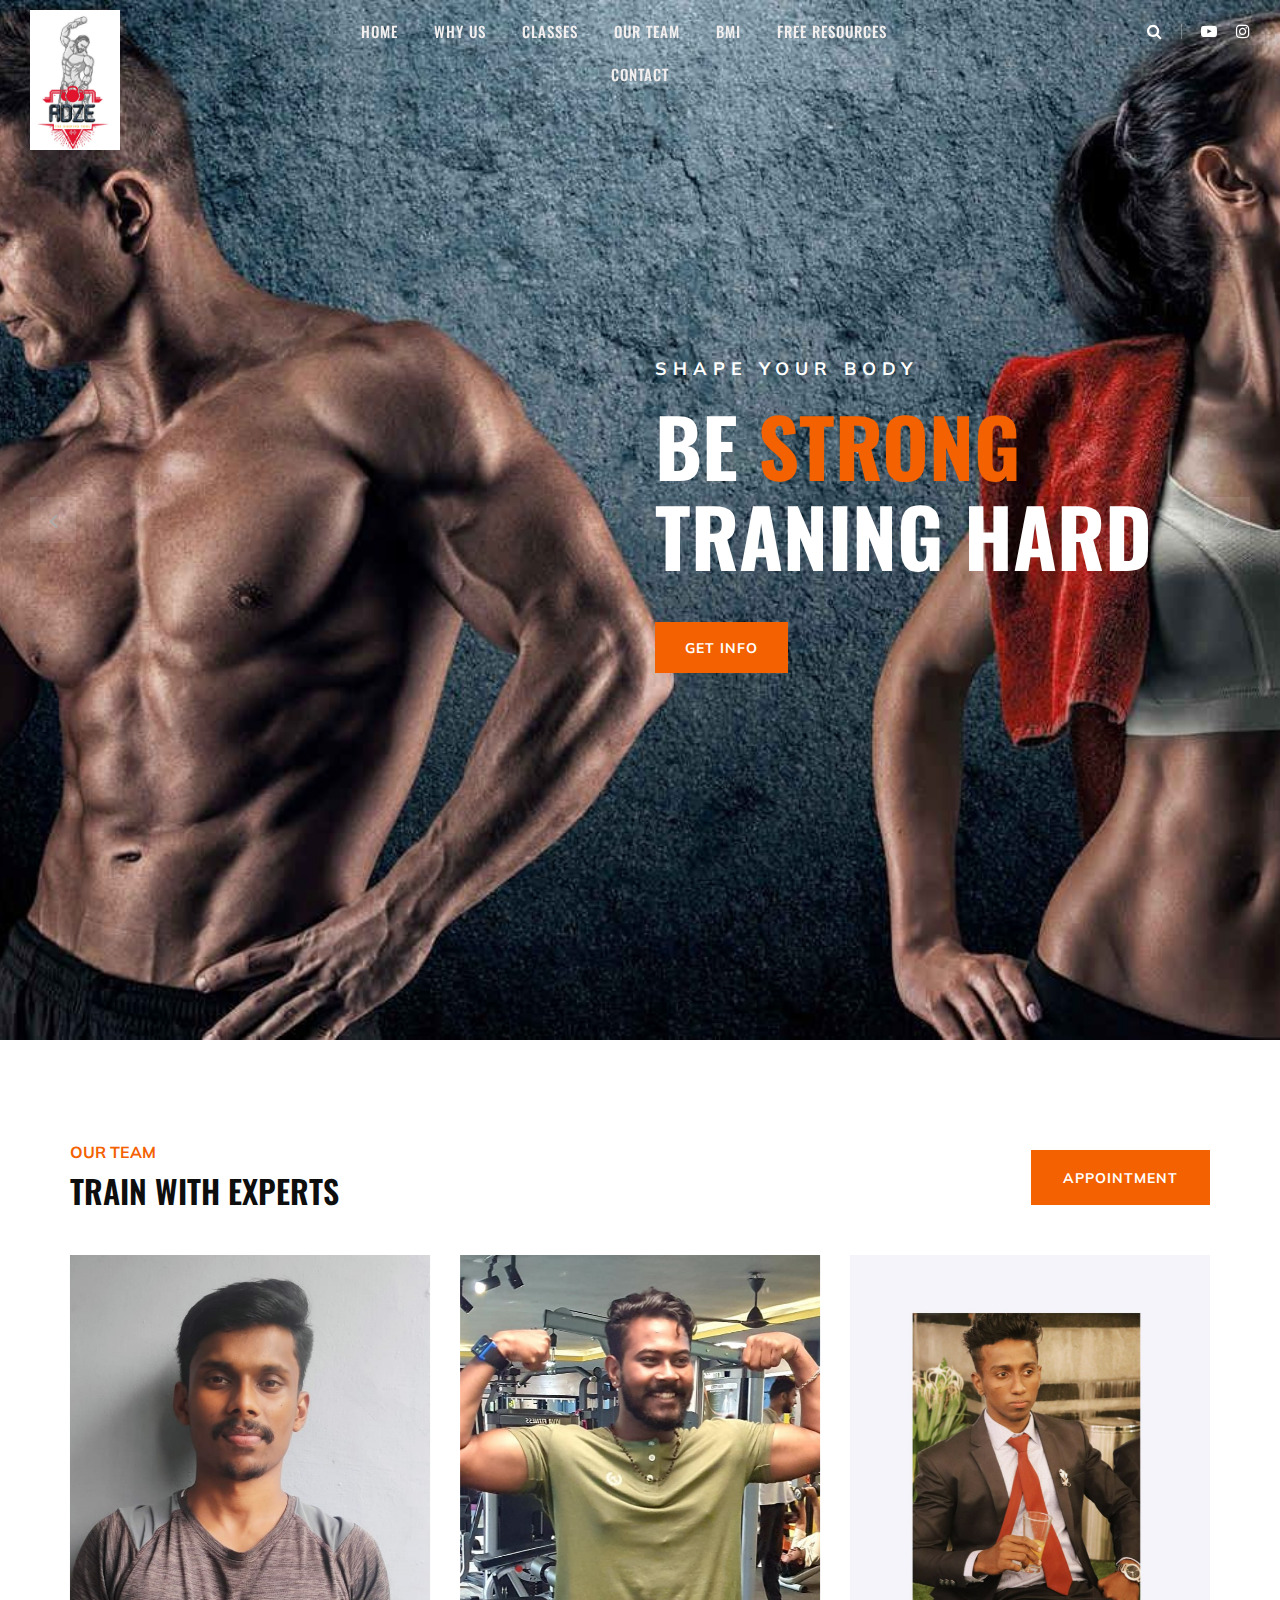
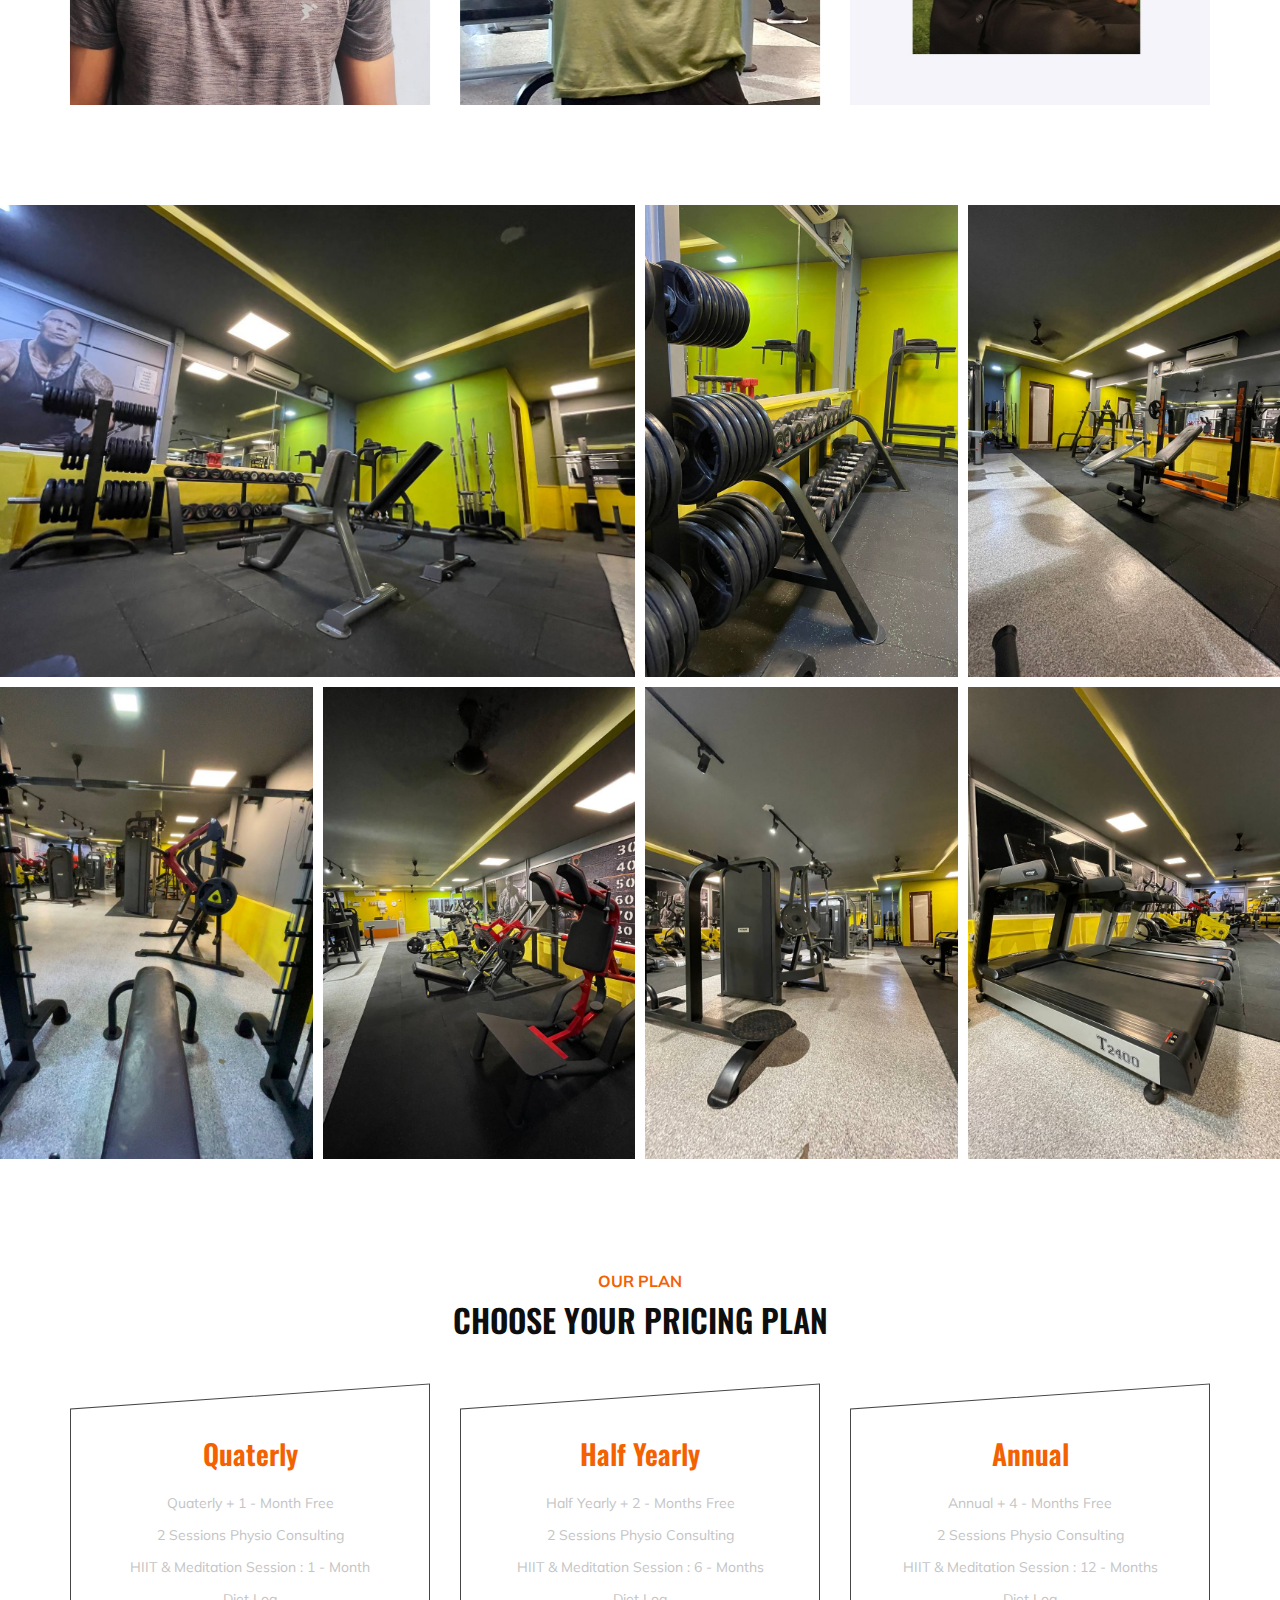
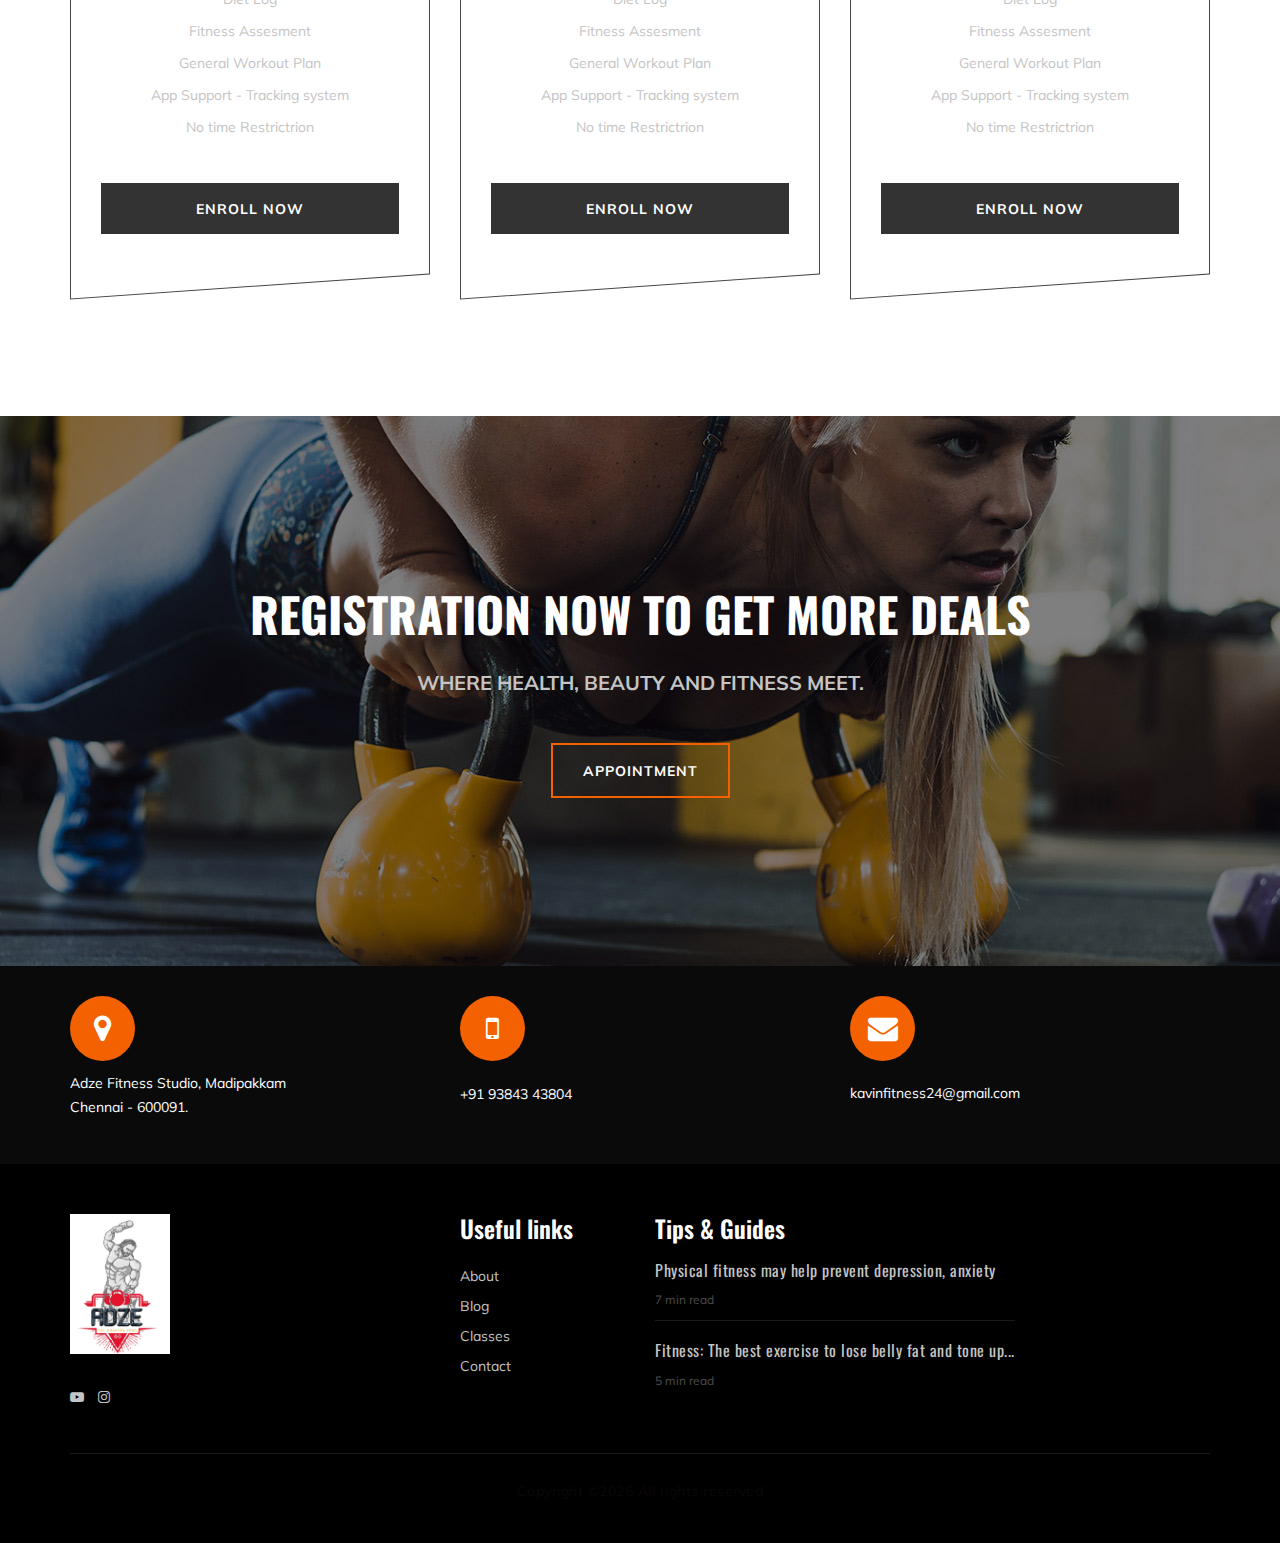
==== commit 9581ea5d: "Chnage BG pic" ====
--- a/index.html
+++ b/index.html
@@ -32,7 +32,7 @@
 
     <!-- Offcanvas Menu Section Begin -->
     <div class="offcanvas-menu-overlay"></div>
-    <div class="offcanvas-menu-wrapper">
+    <div class="offcanvas-menu-wrapper" background='#007bff'>
         <div class="canvas-close">
             <i class="fa fa-close"></i>
         </div>
@@ -110,7 +110,7 @@
     <!-- Hero Section Begin -->
     <section class="hero-section">
         <div class="hs-slider owl-carousel">
-            <div class="hs-item set-bg" data-setbg="img/hero/hero-1.jpg">
+            <div class="hs-item set-bg" data-setbg="img/hero/bg-3.jpg">
                 <div class="container">
                     <div class="row">
                         <div class="col-lg-6 offset-lg-6">
@@ -123,7 +123,7 @@
                     </div>
                 </div>
             </div>
-            <div class="hs-item set-bg" data-setbg="img/hero/hero-2.jpg">
+            <div class="hs-item set-bg" data-setbg="img/hero/bg-3.jpg">
                 <div class="container">
                     <div class="row">
                         <div class="col-lg-6 offset-lg-6">
--- a/css/style.css
+++ b/css/style.css
@@ -37,7 +37,6 @@
 	height: 100%;
 	font-family: "Muli", sans-serif;
 	-webkit-font-smoothing: antialiased;
-	font-smoothing: antialiased;
 }
 
 h1,
@@ -1081,7 +1080,6 @@
 	border-radius: 50%;
 	line-height: 65px;
 	text-align: center;
-	float: left;
 	margin-right: 20px;
 }
 
@@ -2591,7 +2589,6 @@
 	border-radius: 50%;
 	line-height: 65px;
 	text-align: center;
-	float: left;
 	margin-right: 20px;
 }
 
@@ -3099,7 +3096,7 @@
 	.offcanvas-menu-wrapper .slicknav_nav a {
 		padding: 10px 0;
 		margin: 0;
-		color: #ffffff;
+		color: #000000;
 		border-bottom: 1px solid #ffffff;
 		font-weight: 500;
 		font-family: "Oswald", sans-serif;
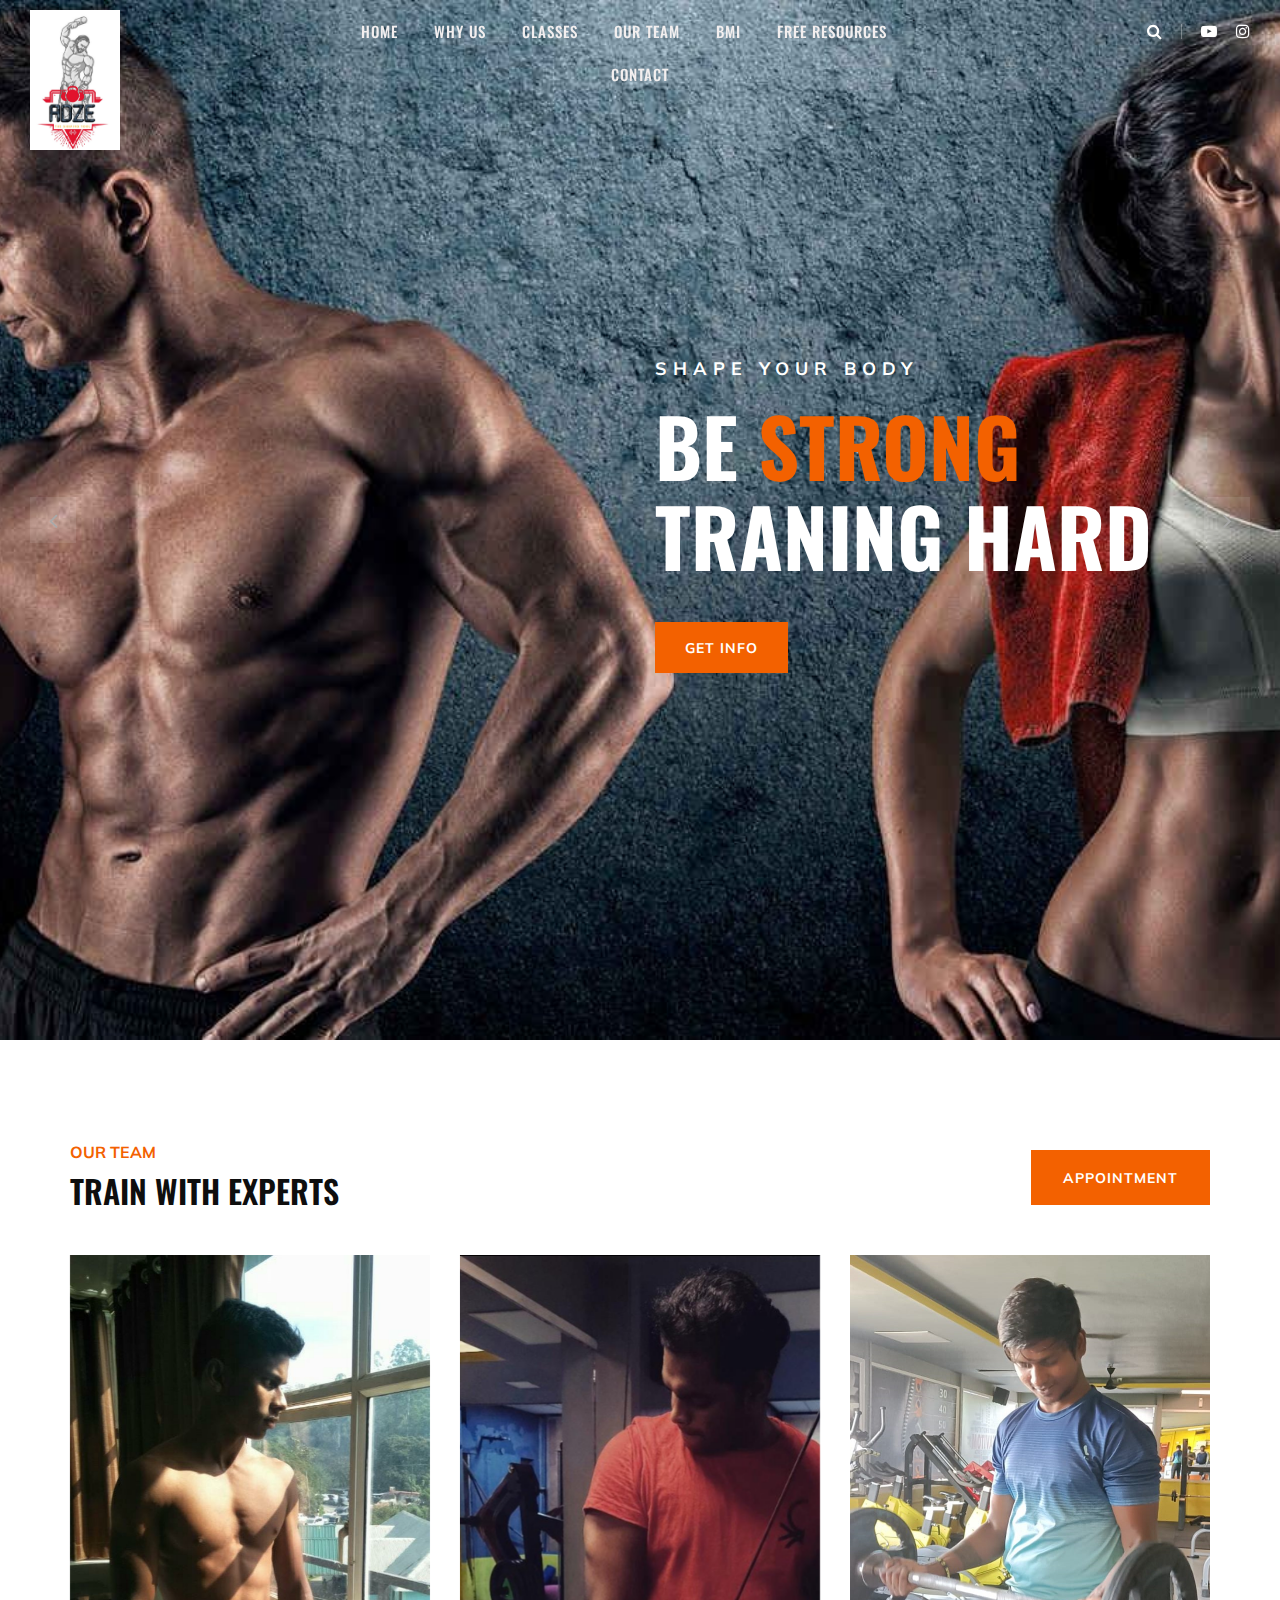
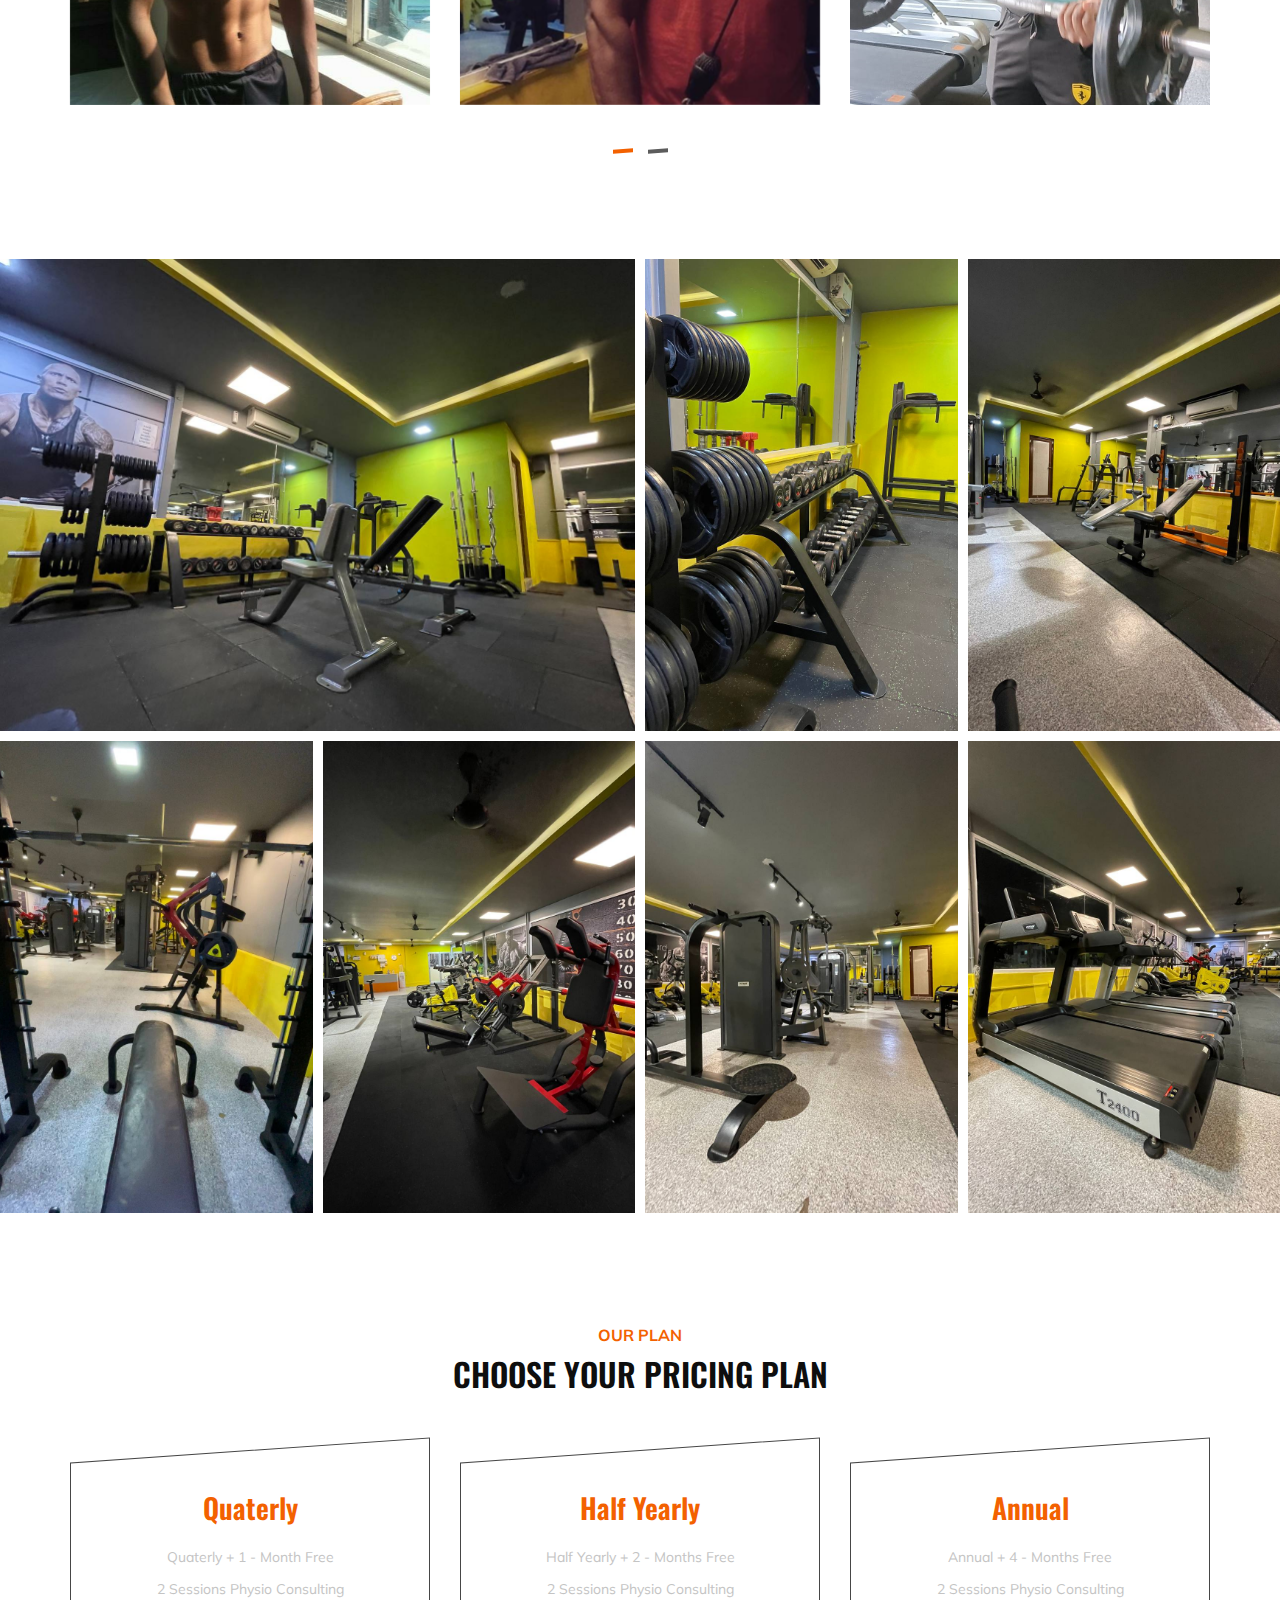
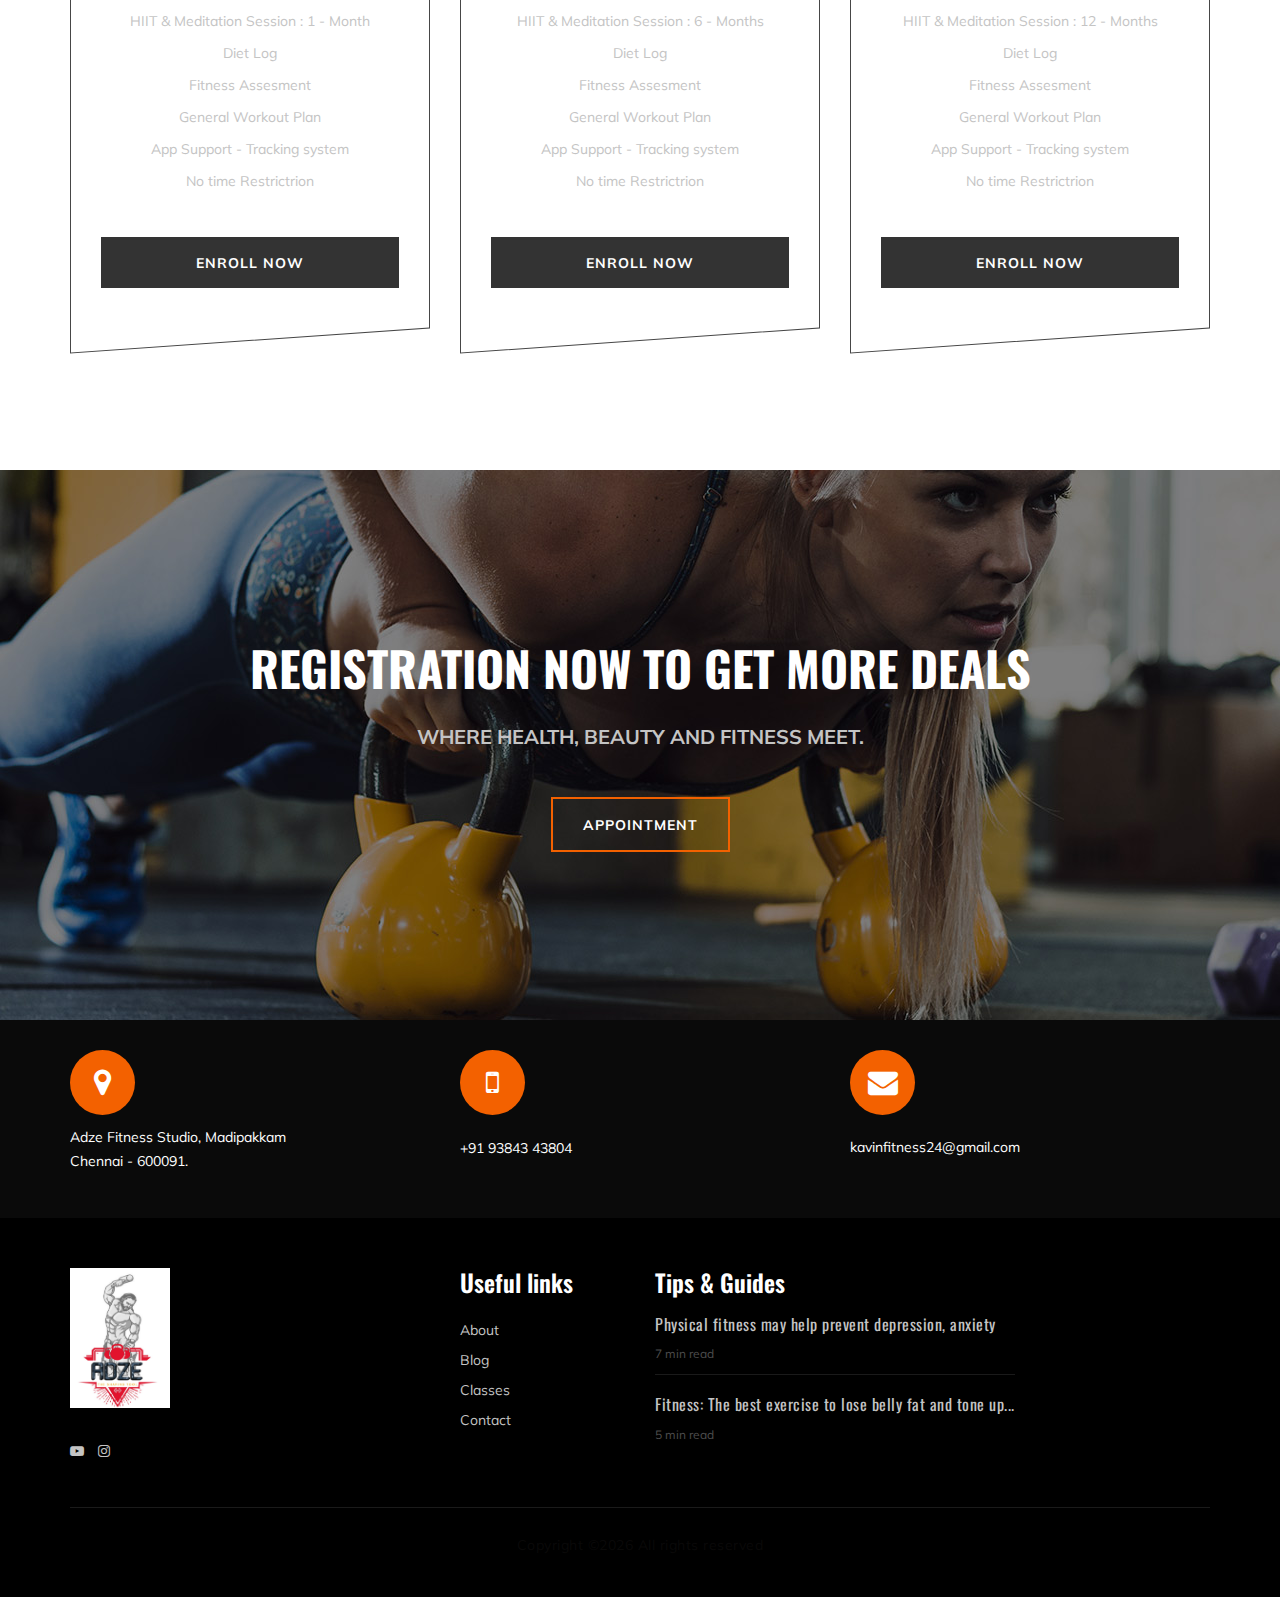
==== commit f7ed9618: "Trainers Update" ====
--- a/index.html
+++ b/index.html
@@ -60,8 +60,7 @@
 
     <!-- Header Section Begin -->
     <header class="header-section" style="
-    padding-top: 10px;
-">
+    padding-top: 10px;">
         <div class="container-fluid">
             <div class="row">
                 <div class="col-lg-3">
@@ -162,22 +161,34 @@
                             <div class="ts_text">
                                 <h4>Anatha Krishnan</h4>
                                 <span>Gym Trainer</span>
+                                <span>Domestic Certified</span>
                             </div>
                         </div>
                     </div>
                     <div class="col-lg-4">
                         <div class="ts-item set-bg" data-setbg="img/team/team-2.jpeg">
                             <div class="ts_text">
-                                <h4>Sabarinathan</h4>
+                                <h4>Jackson</h4>
                                 <span>Gym Trainer</span>
+                                <span>Internarional Certified</span>
+                            </div>
+                        </div>
+                    </div>
+                    <div class="col-lg-4">
+                        <div class="ts-item set-bg" data-setbg="img/team/team-3.jpeg">
+                            <div class="ts_text">
+                                <h4>Rahul</h4>
+                                <span>Gym Trainer</span>
+                                <span>Domestic Certified</span>
                             </div>
                         </div>
                     </div>
                     <div class="col-lg-4">
                         <div class="ts-item set-bg" data-setbg="img/team/team-4.jpeg">
                             <div class="ts_text">
-                                <h4>NAME</h4>
+                                <h4>Damien</h4>
                                 <span>Physio</span>
+                                <span>Internarional Certified</span>
                             </div>
                         </div>
                     </div>
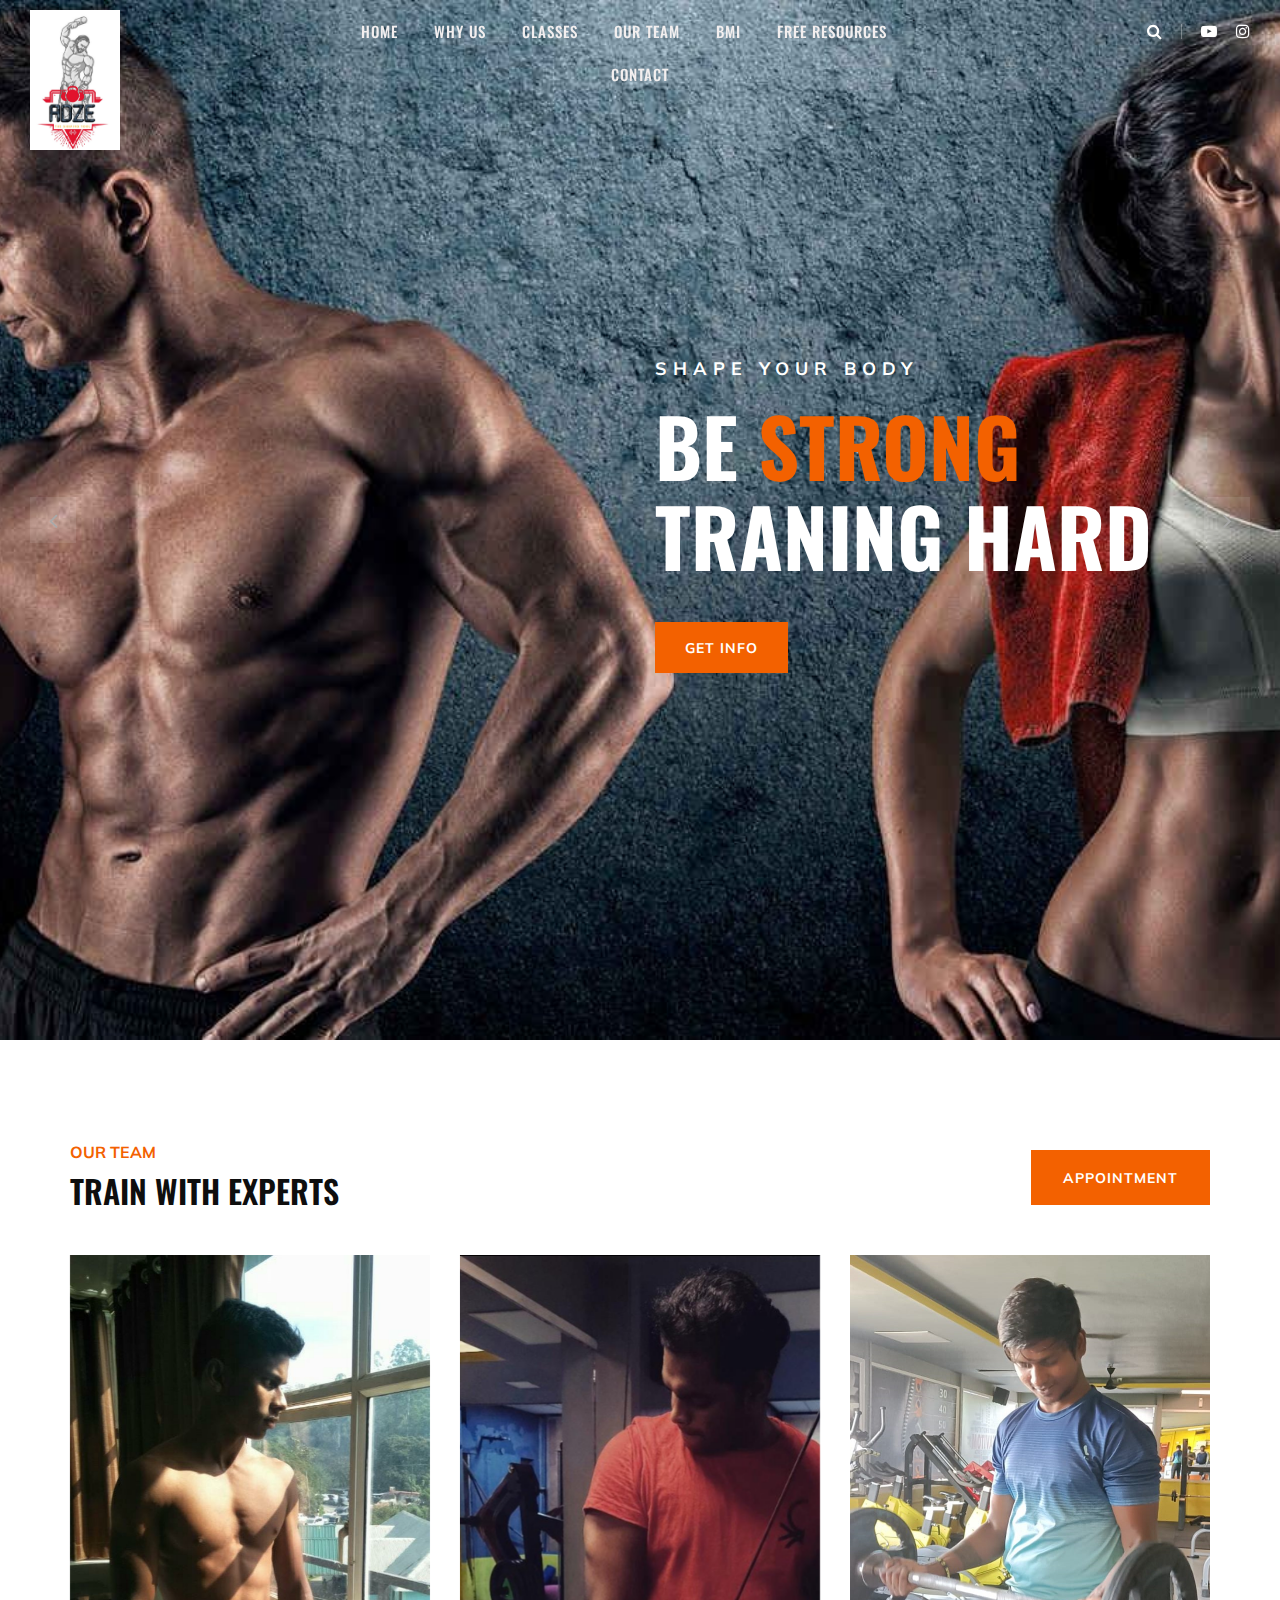
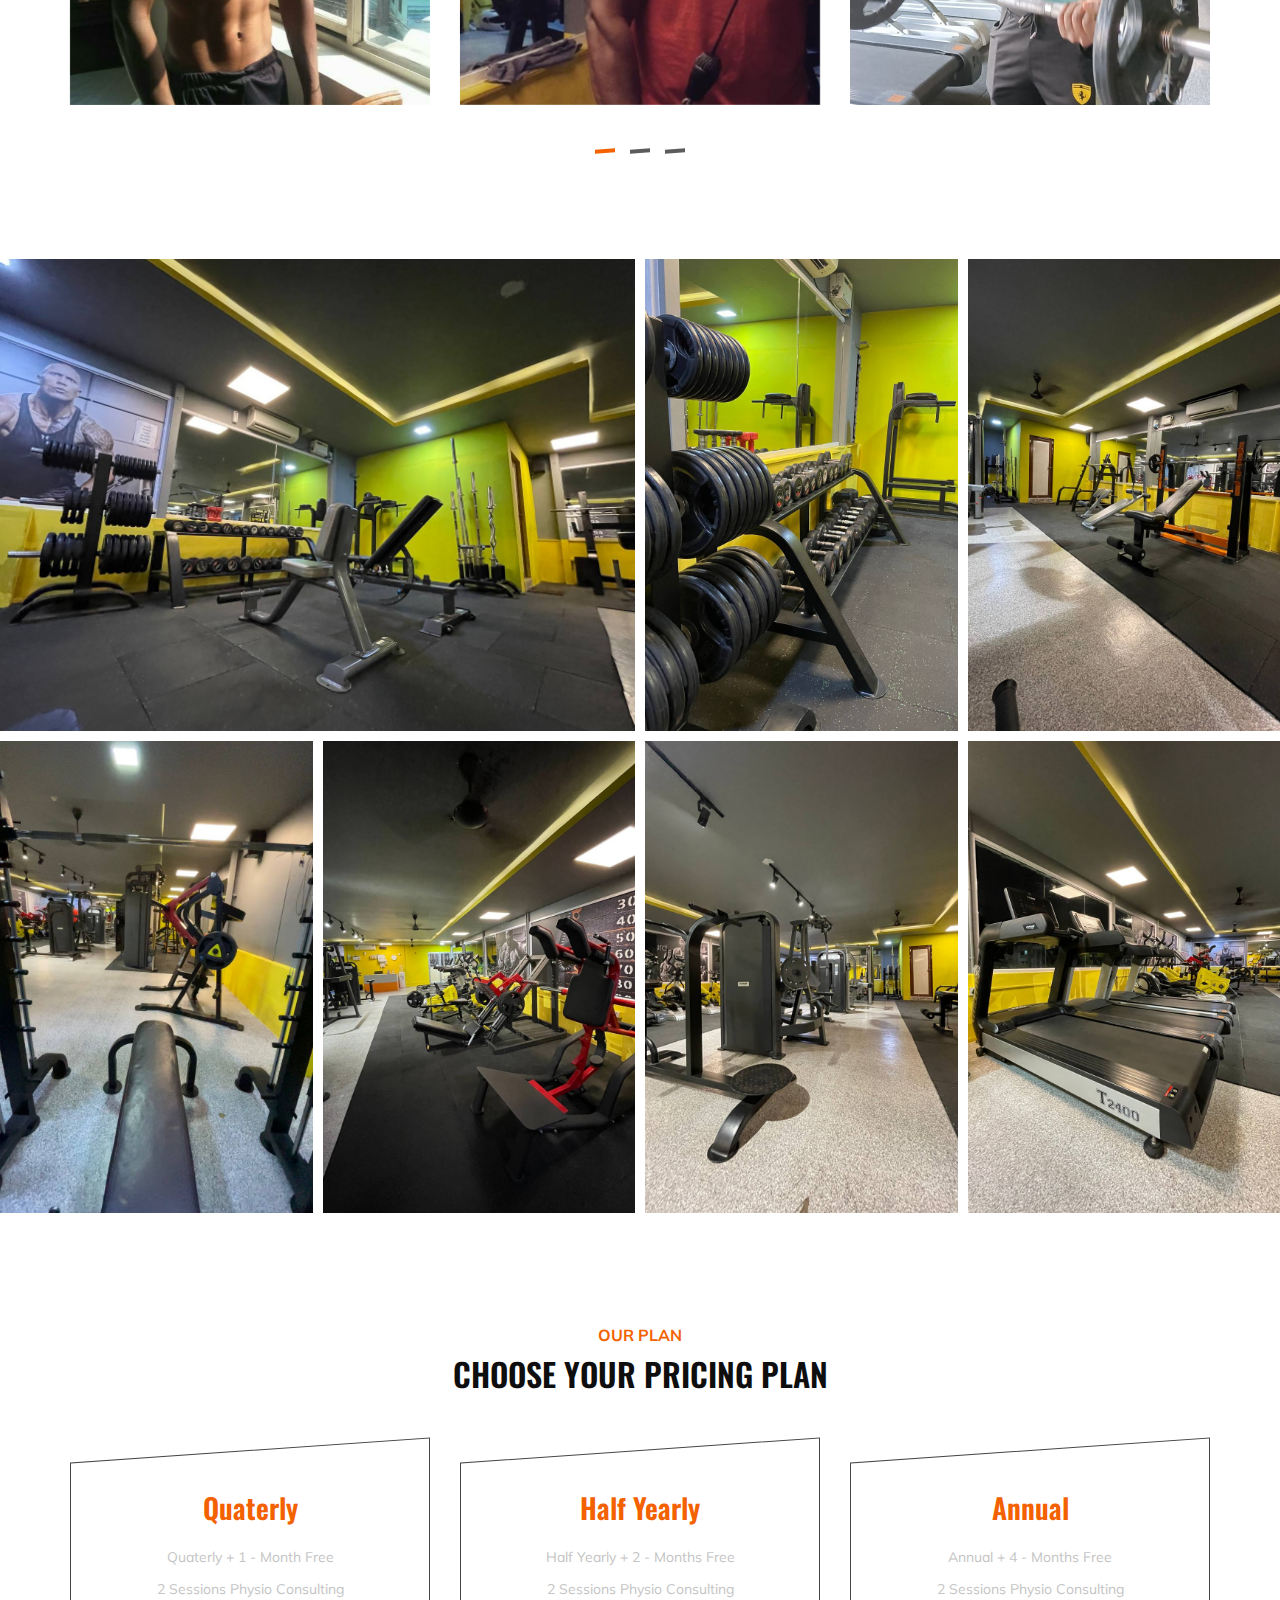
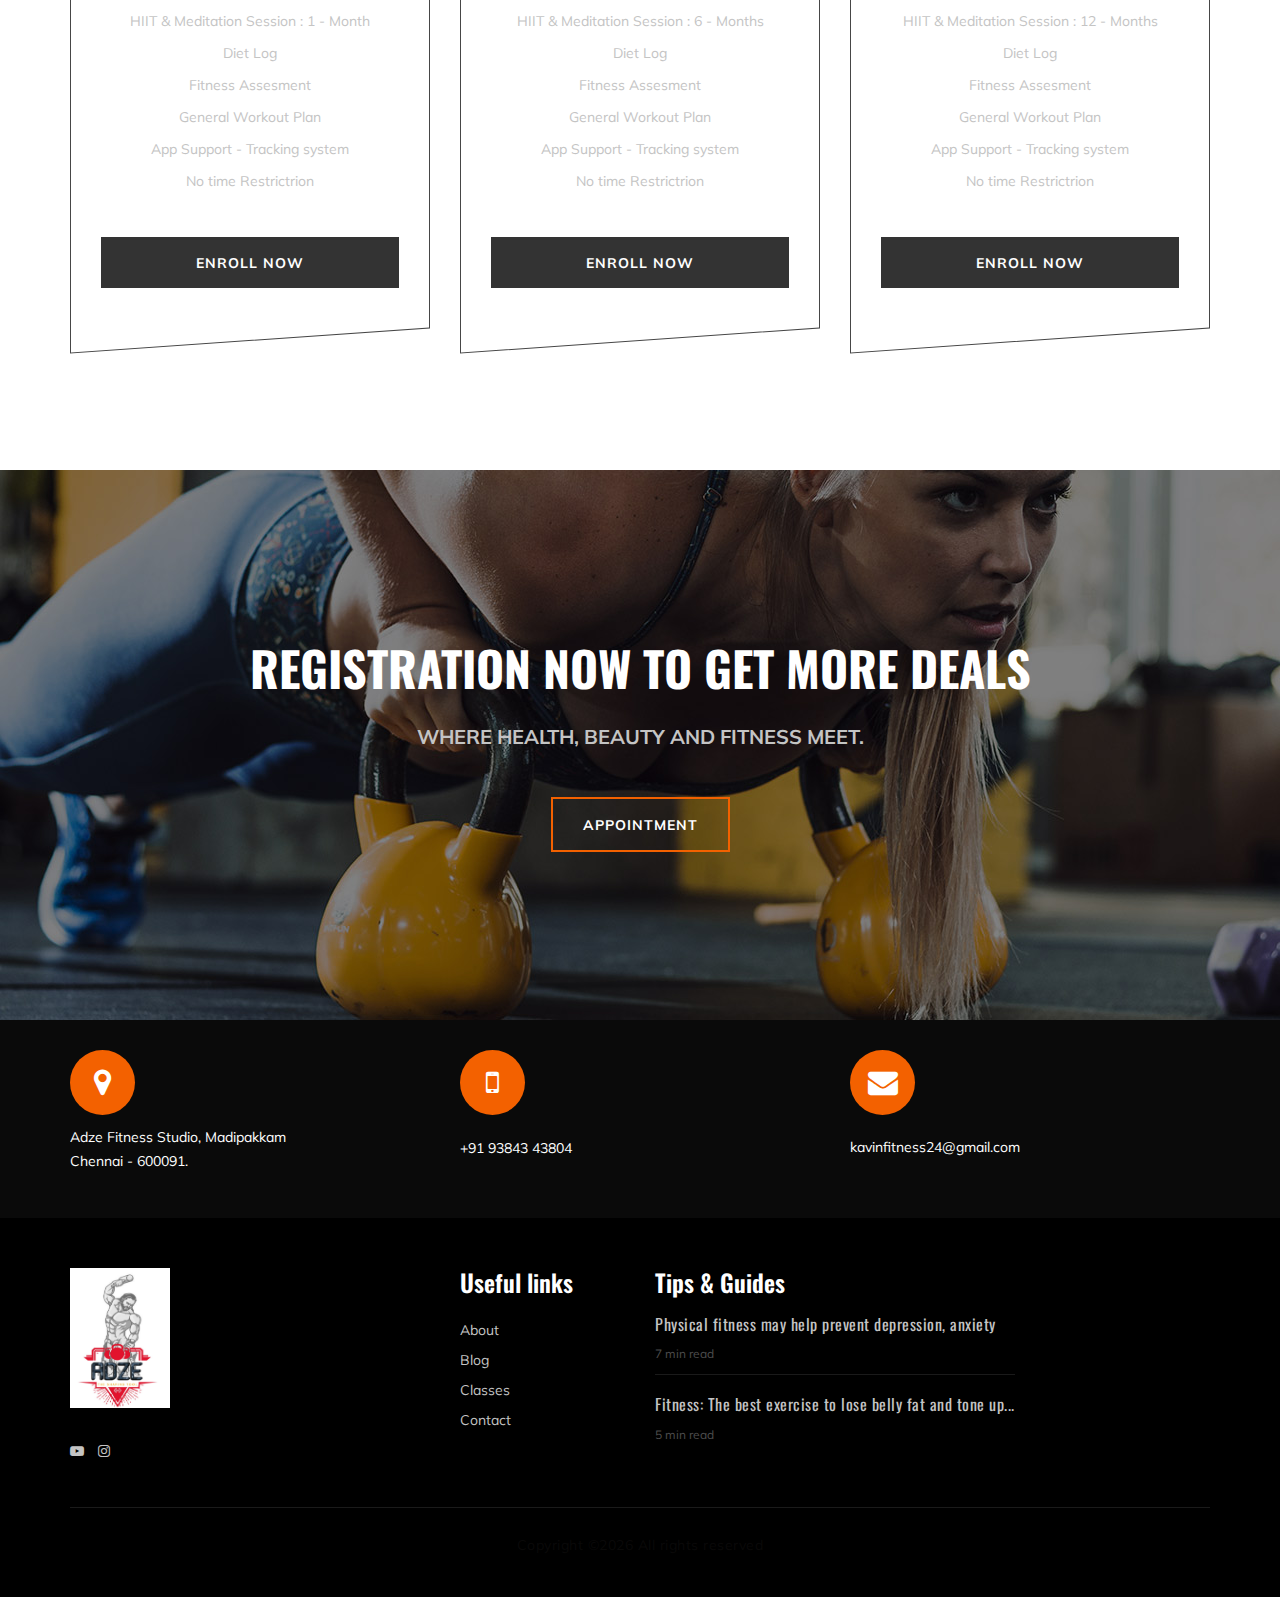
==== commit e6868b9d: "Trainer Section" ====
--- a/index.html
+++ b/index.html
@@ -46,7 +46,7 @@
                 <li><a href="./class-details.html">Classes</a></li>
                 <li><a href="./team.html">Our Team</a></li>
                 <li><a href="./bmi-calculator.html">BMI</a></li>
-                <li><a href="./team.html">Free Resources</a></li>
+                <li><a href="./free-resources.html">Free Resources</a></li>
                 <li><a href="./contact.html">Contact</a></li>
             </ul>
         </nav>
@@ -81,7 +81,7 @@
                             <li><a href="./class-details.html">Classes</a></li>
                             <li><a href="./team.html">Our Team</a></li>
                             <li><a href="./bmi-calculator.html">BMI</a></li>
-                            <li><a href="./team.html">Free Resources</a></li>
+                            <li><a href="./free-resources.html">Free Resources</a></li>
                             <li><a href="./contact.html">Contact</a></li>
                         </ul>
                     </nav>
@@ -160,8 +160,9 @@
                         <div class="ts-item set-bg" data-setbg="img/team/team-1.jpeg">
                             <div class="ts_text">
                                 <h4>Anatha Krishnan</h4>
-                                <span>Gym Trainer</span>
+                                <span>Gym Coach</span>
                                 <span>Domestic Certified</span>
+                                <span>Athletic & Badminton Champ</span>
                             </div>
                         </div>
                     </div>
@@ -169,8 +170,9 @@
                         <div class="ts-item set-bg" data-setbg="img/team/team-2.jpeg">
                             <div class="ts_text">
                                 <h4>Jackson</h4>
-                                <span>Gym Trainer</span>
+                                <span>Gym Coach</span>
                                 <span>Internarional Certified</span>
+                                <span>Trained Professional Dancer</span>
                             </div>
                         </div>
                     </div>
@@ -178,7 +180,17 @@
                         <div class="ts-item set-bg" data-setbg="img/team/team-3.jpeg">
                             <div class="ts_text">
                                 <h4>Rahul</h4>
-                                <span>Gym Trainer</span>
+                                <span>Gym Coach</span>
+                                <span>Domestic Certified</span>
+                                <span>Veteran Gymnast</span>
+                            </div>
+                        </div>
+                    </div>
+                    <div class="col-lg-4">
+                        <div class="ts-item set-bg" data-setbg="img/team/team-3.jpeg">
+                            <div class="ts_text">
+                                <h4>Rahul</h4>
+                                <span>At Home & Online Training
                                 <span>Domestic Certified</span>
                             </div>
                         </div>
--- a/css/style.css
+++ b/css/style.css
@@ -99,7 +99,7 @@
 a:focus {
 	text-decoration: none;
 	outline: none;
-	color: #fff;
+	color: #000000;
 }
 
 ul,
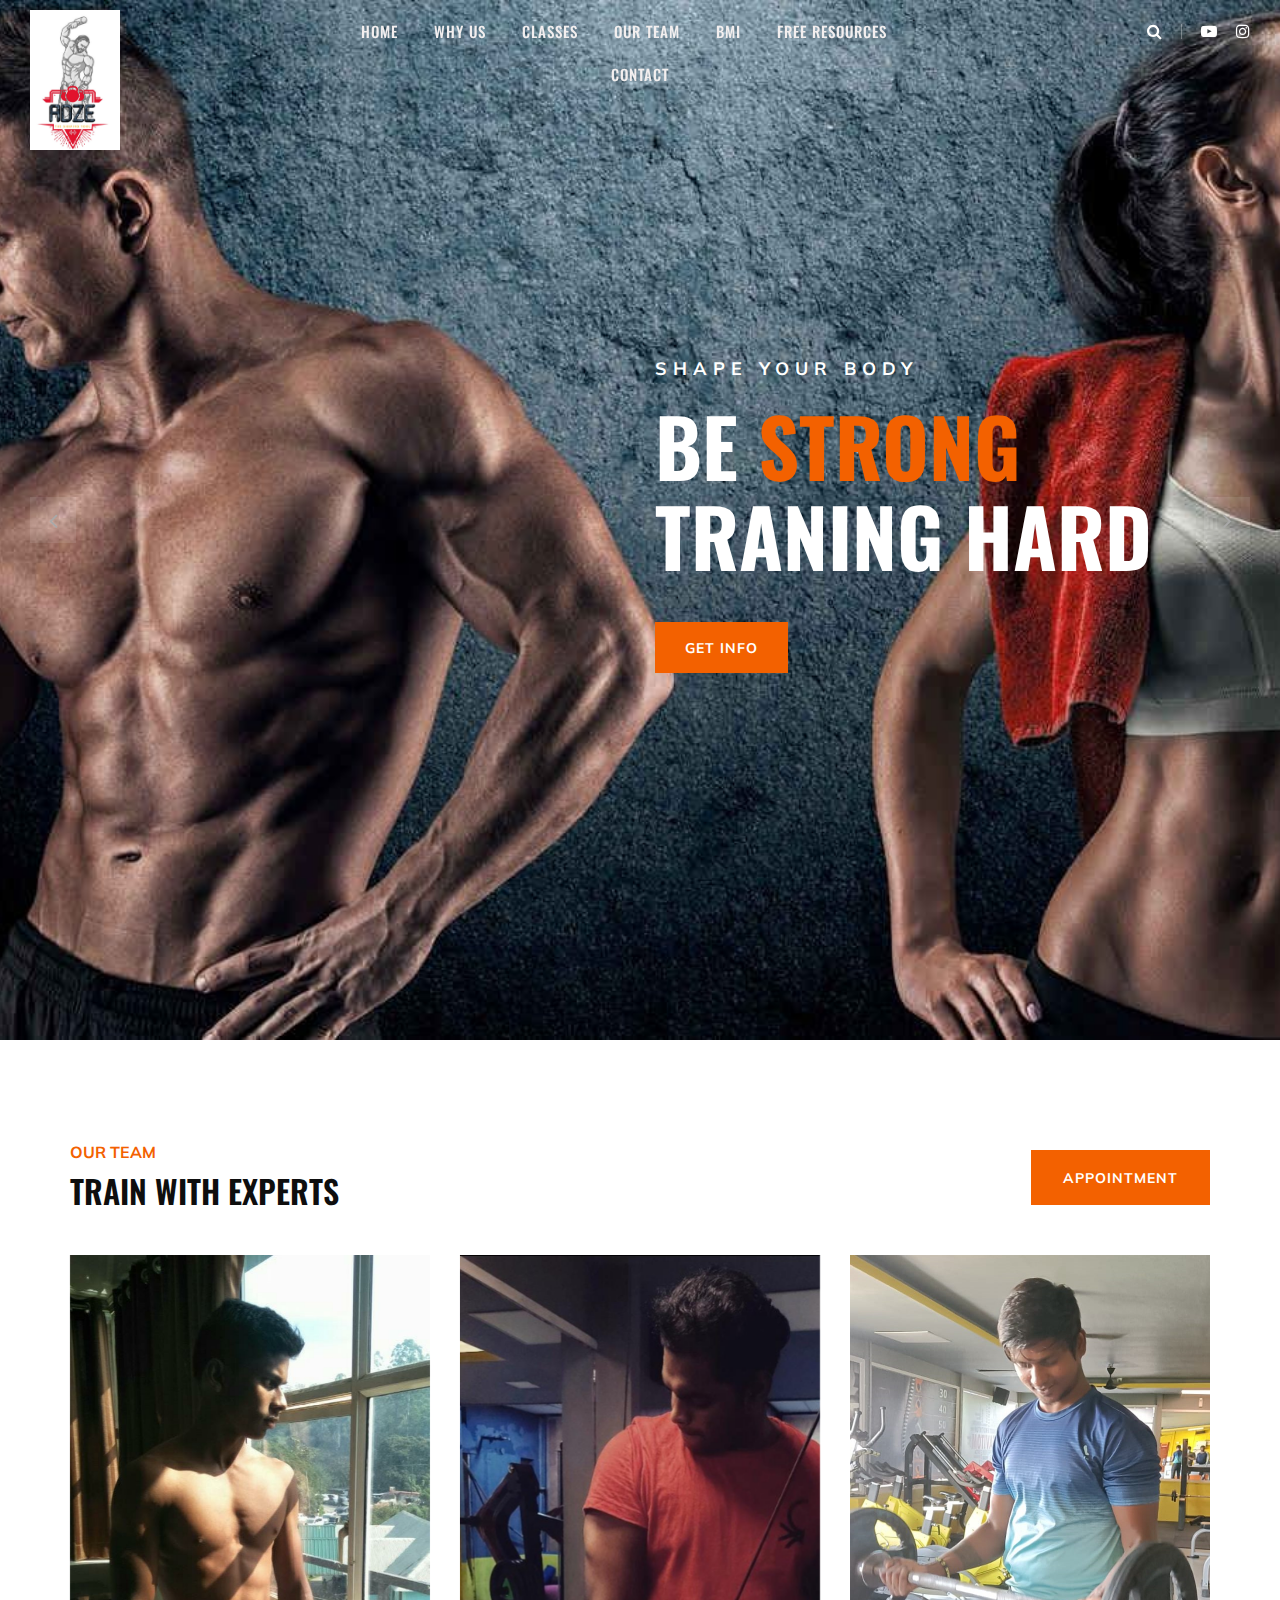
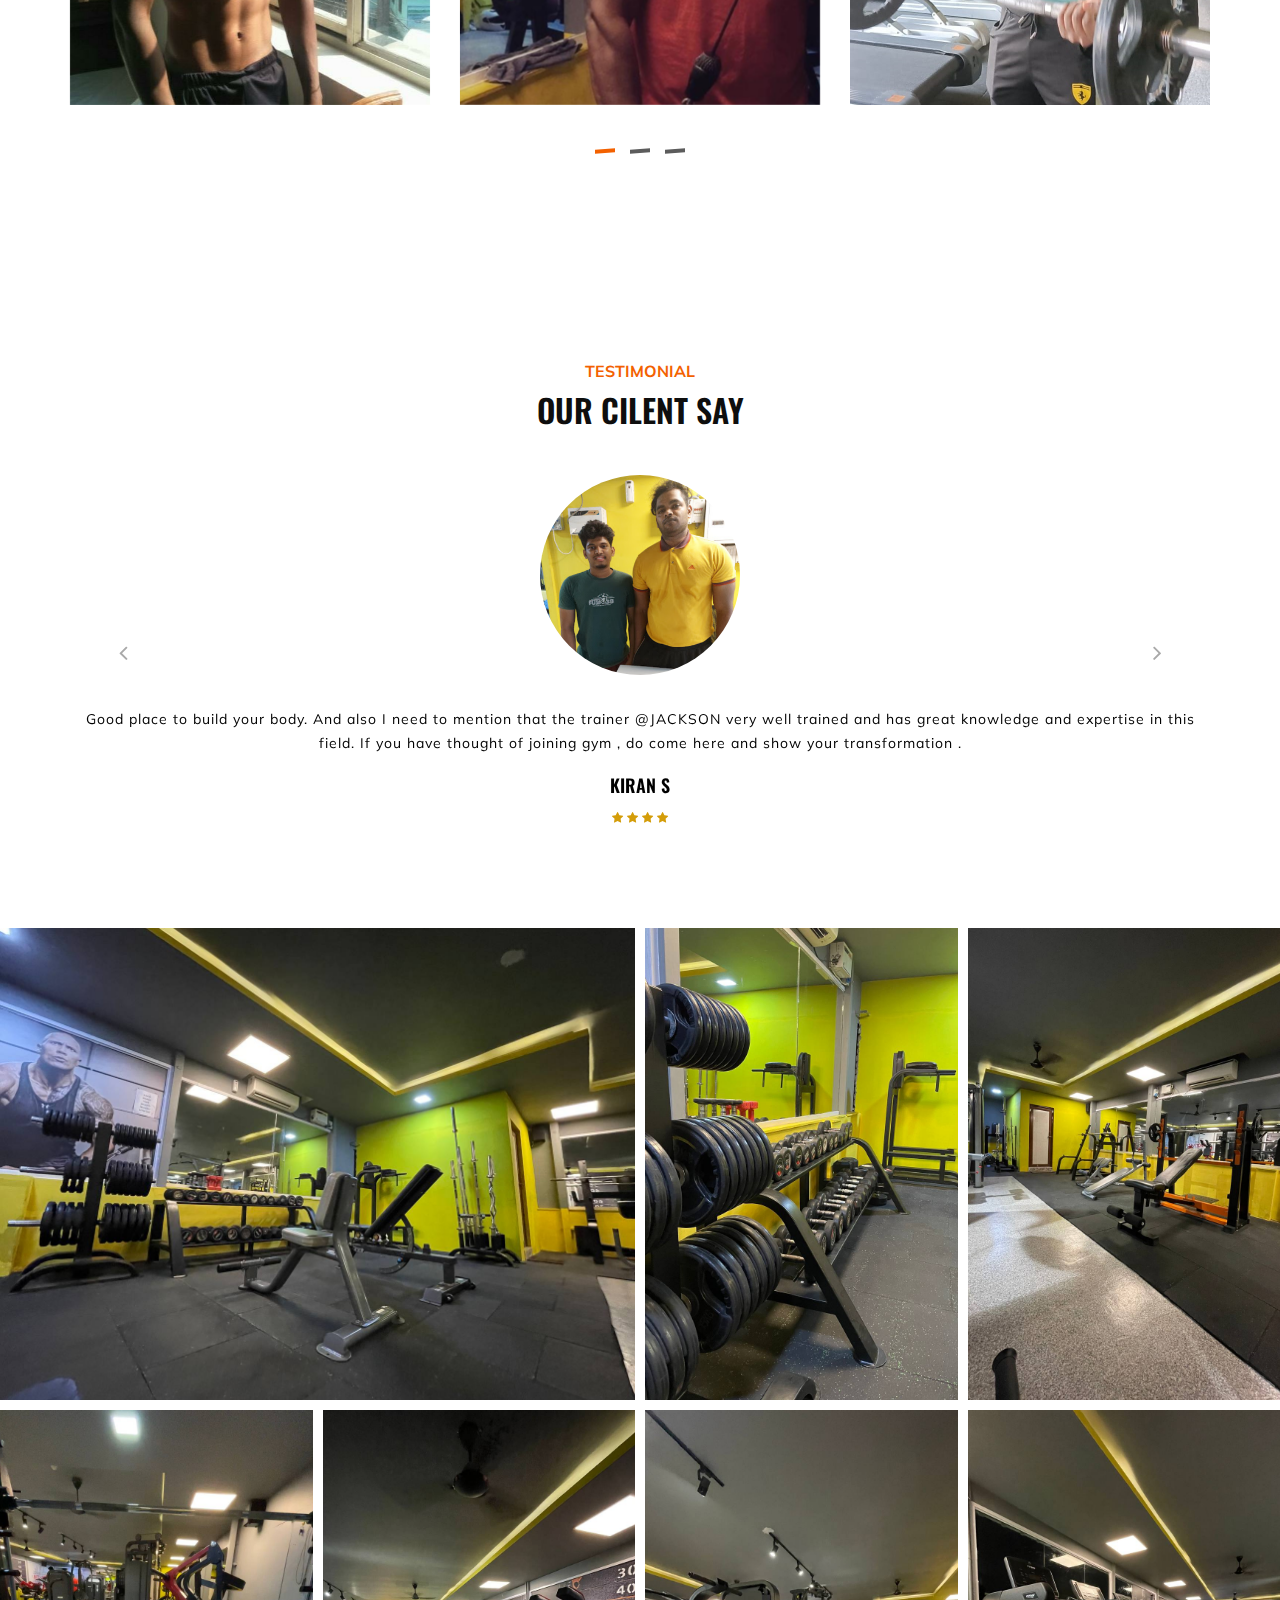
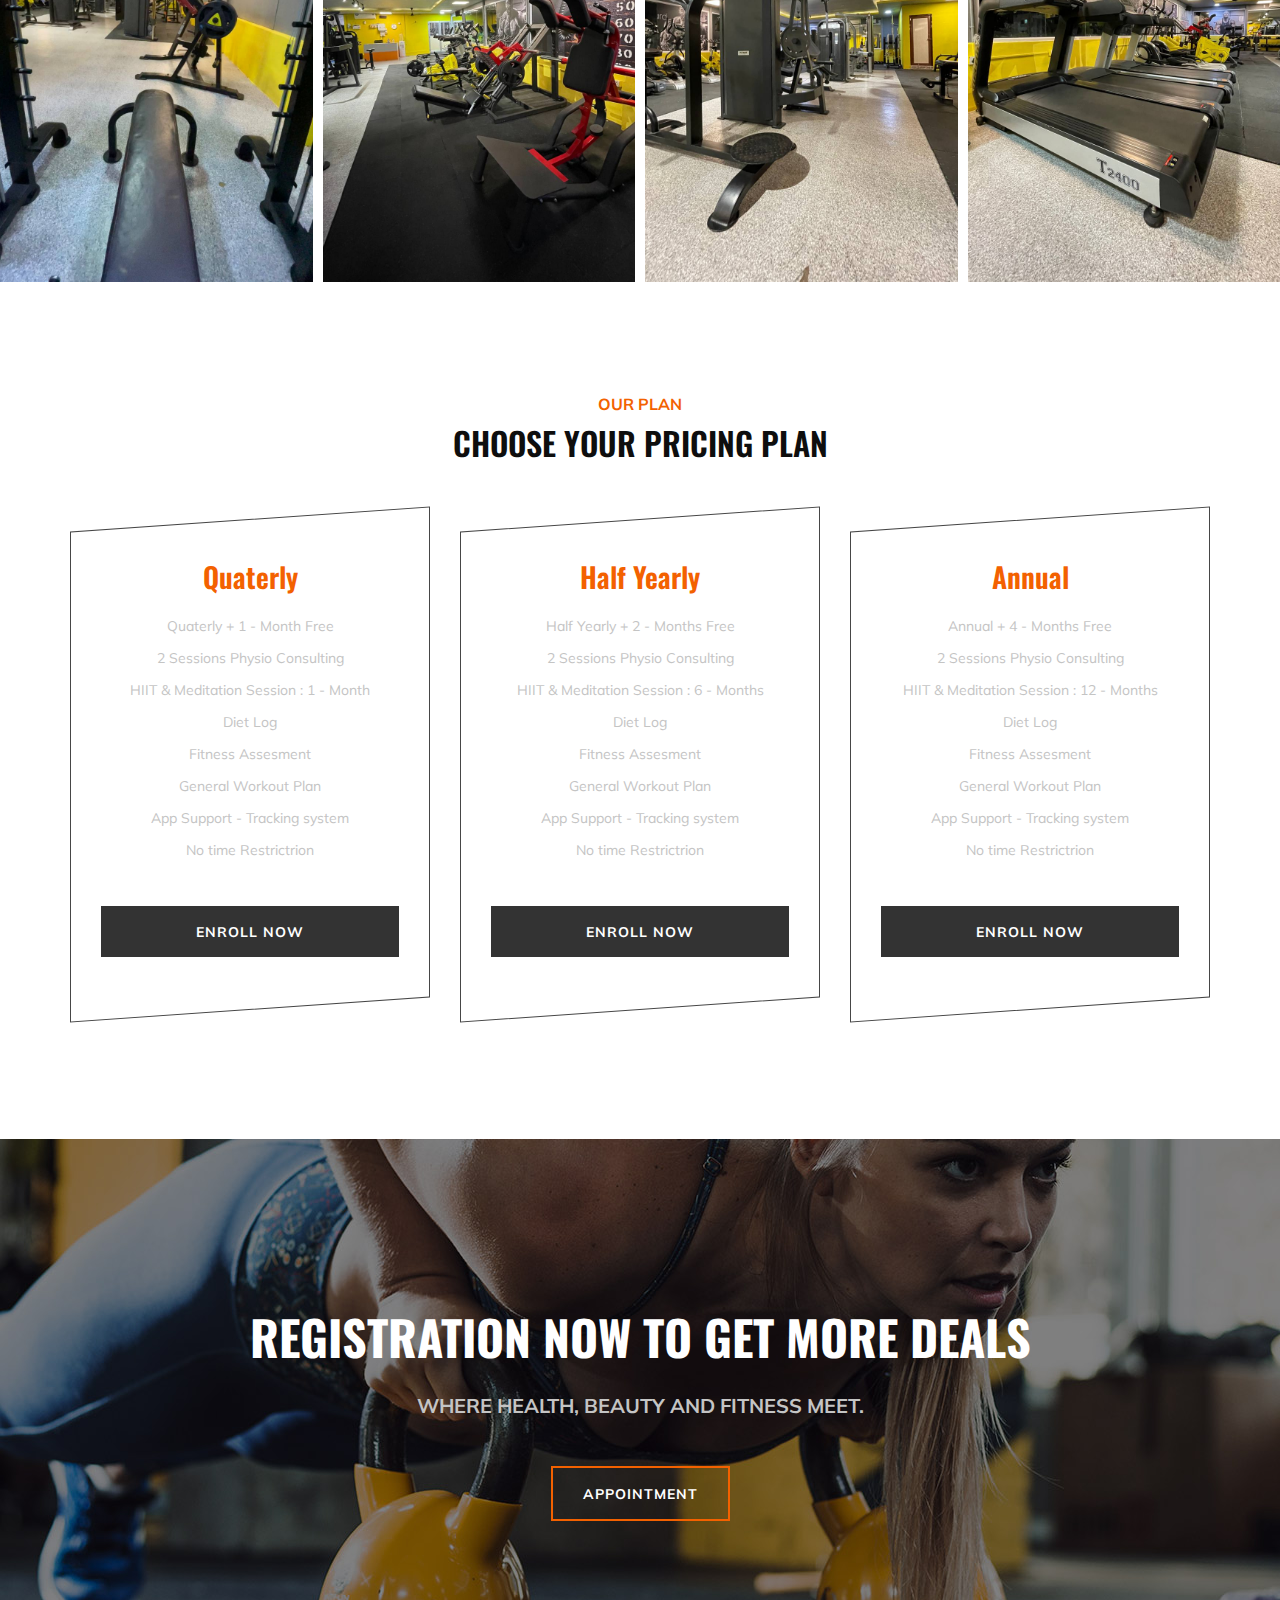
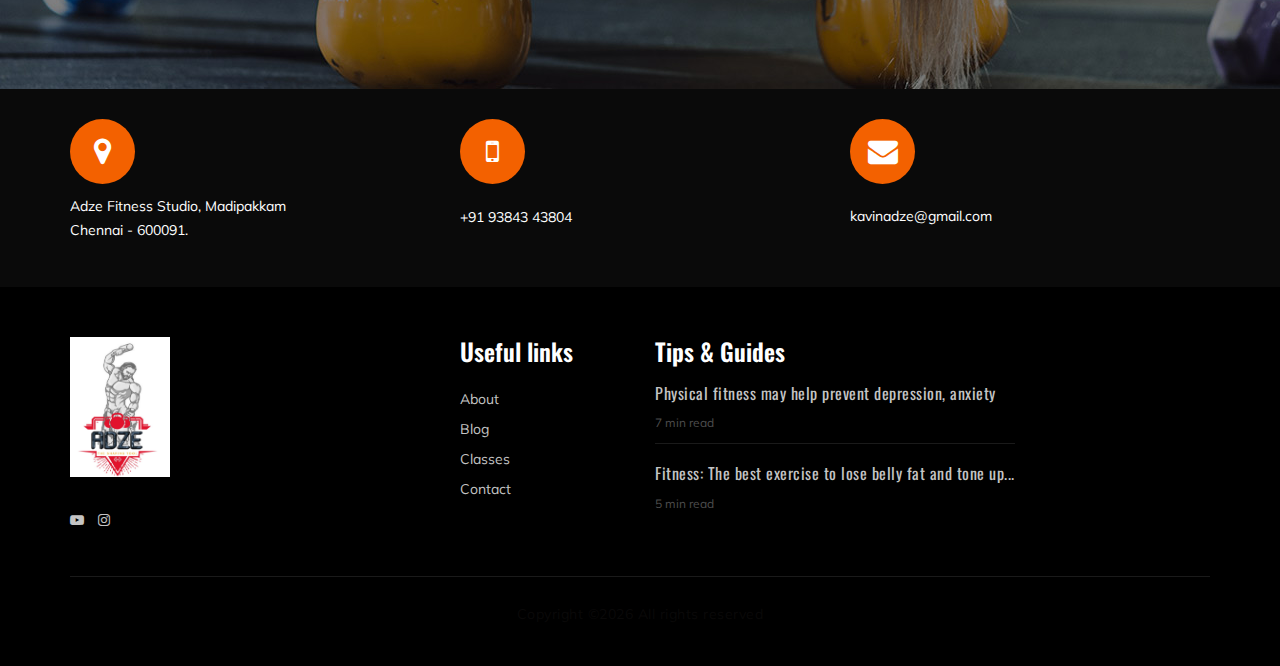
==== commit e6ac3485: "Testimonials" ====
--- a/index.html
+++ b/index.html
@@ -189,8 +189,8 @@
                     <div class="col-lg-4">
                         <div class="ts-item set-bg" data-setbg="img/team/team-3.jpeg">
                             <div class="ts_text">
-                                <h4>Rahul</h4>
-                                <span>At Home & Online Training
+                                <h4>Kumar</h4>
+                                <span>At Home & Online Training</span>
                                 <span>Domestic Certified</span>
                             </div>
                         </div>
@@ -209,6 +209,70 @@
         </div>
     </section>
     <!-- Team Section End -->
+    
+
+     <!-- Testimonial Section Begin -->
+     <section class="testimonial-section spad">
+        <div class="container">
+            <div class="row">
+                <div class="col-lg-12">
+                    <div class="section-title">
+                        <span>Testimonial</span>
+                        <h2>Our cilent say</h2>
+                    </div>
+                </div>
+            </div>
+            <div class="ts_slider owl-carousel">
+                <div class="ts_item">
+                    <div class="row">
+                        <div class="col-lg-12 text-center">
+                            <div class="ti_pic">
+                                <img src="img/testimonial/testimonial-1.png" alt="">
+                            </div>
+                            <div class="ti_text">
+                                <p style="color: black;">Good place to build your body. 
+                                    And also I need to mention that the trainer @JACKSON very well trained and has great knowledge and expertise in this field.
+                                    If you have thought of joining gym , do come here and show your transformation .</p>
+                                <h5 style="color: black;">Kiran S</h5>
+                                <div class="tt-rating">
+                                    <i class="fa fa-star"></i>
+                                    <i class="fa fa-star"></i>
+                                    <i class="fa fa-star"></i>
+                                    <i class="fa fa-star"></i>
+                                    
+                                </div>
+                            </div>
+                        </div>
+                    </div>
+                </div>
+                <div class="ts_item">
+                    <div class="row">
+                        <div class="col-lg-12 text-center">
+                            <div class="ti_pic">
+                                <img src="img/testimonial/testimonial-2.png" alt="">
+                            </div>
+                            <div class="ti_text">
+                                <p style="color: black;">ADZE Fitness Studio one the best fitness Studio I ever seen till now. 
+                                    It's specialty is trainers are polite and friendly then my trainer Mr.Sabari (International certified) is my best trainer in there.
+                                     I would also suggest u guys this fitness studio because it's perfect for all.</p>
+                                <h5 style="color: black;">Harish</h5>
+                                <div class="tt-rating">
+                                    <i class="fa fa-star"></i>
+                                    <i class="fa fa-star"></i>
+                                    <i class="fa fa-star"></i>
+                                    <i class="fa fa-star"></i>
+                                    
+                                </div>
+                            </div>
+                        </div>
+                    </div>
+                </div>
+            </div>
+        </div>
+    </section>
+    <!-- Testimonial Section End -->
+
+
 
     <!-- Gallery Section Begin -->
     <div class="gallery-section">
@@ -348,7 +412,7 @@
                 <div class="col-md-4">
                     <div class="gt-text email">
                         <i class="fa fa-envelope"></i>
-                        <p>kavinfitness24@gmail.com</p>
+                        <p>kavinadze@gmail.com</p>
                     </div>
                 </div>
             </div>
